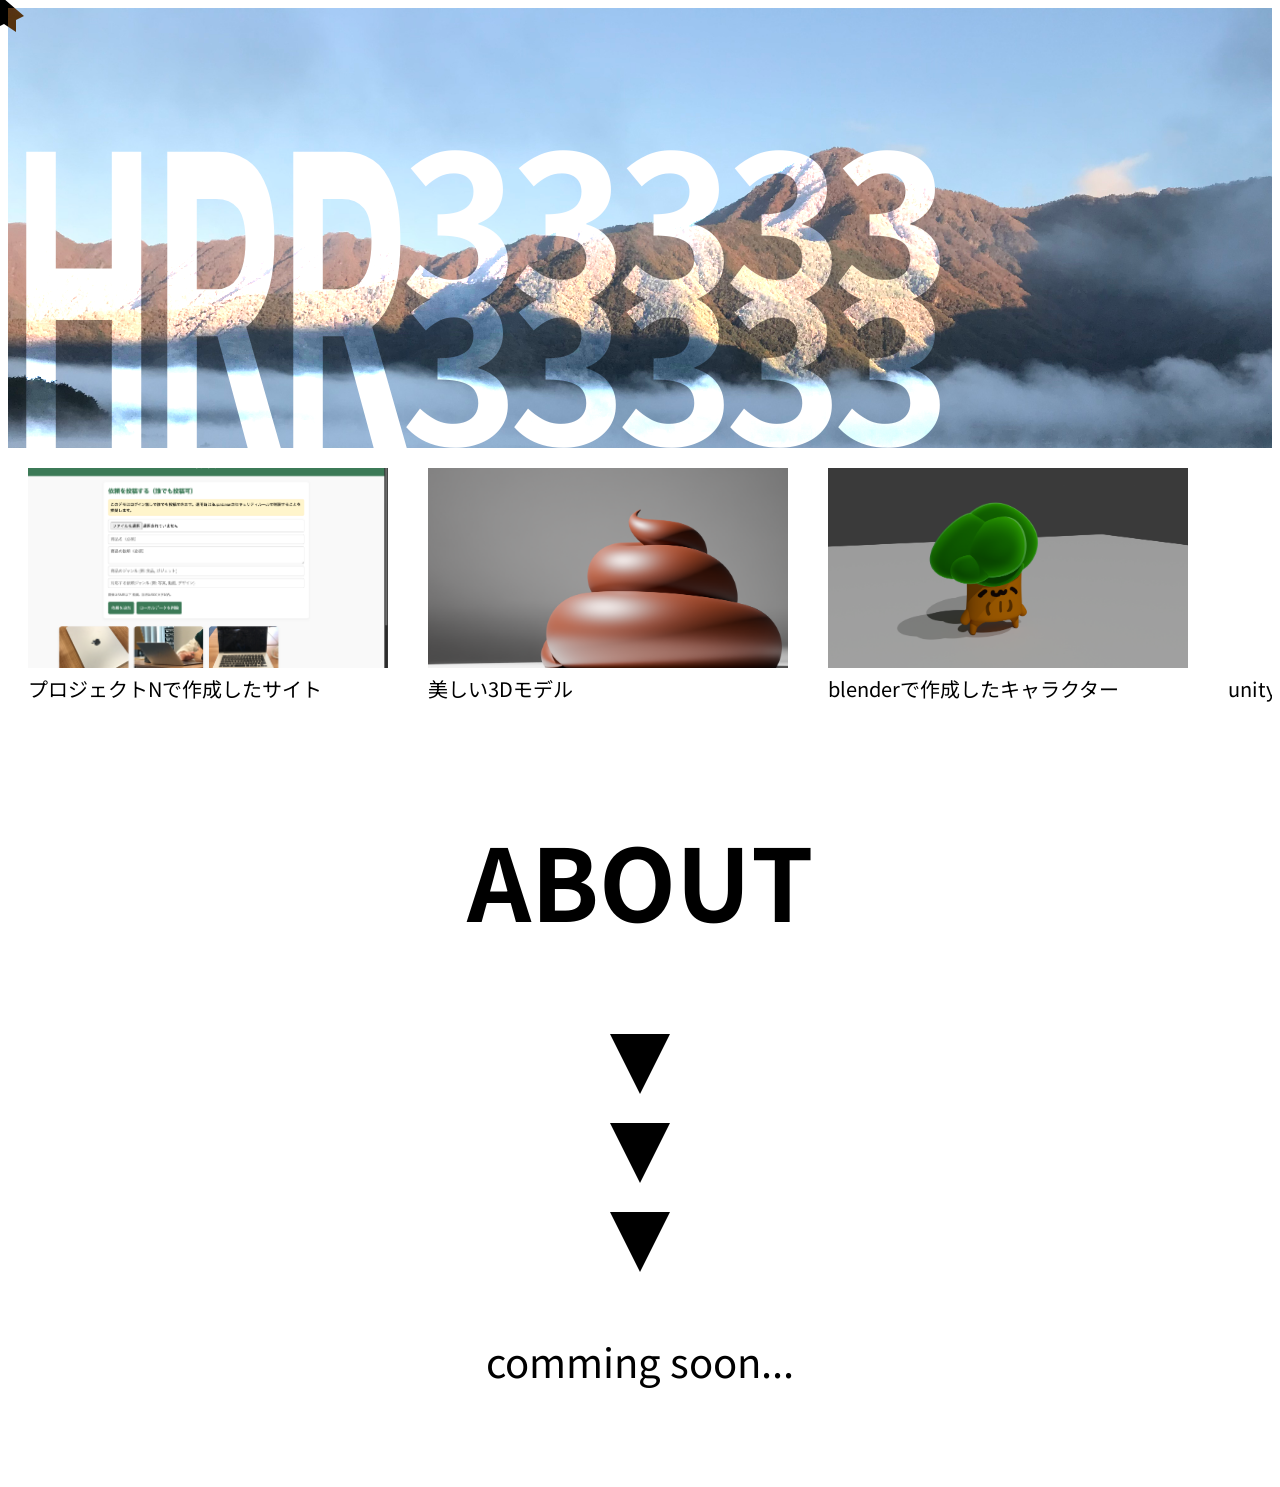
==== index.html @ 7d54f9f9 "見た目をもろもろ良くしました。" ====
<!DOCTYPE html>
<html lang="ja">
<head>
    <!-- Google Fontsの読み込み -->
    <style>
    @import url('https://fonts.googleapis.com/css2?family=WDXL+Lubrifont+JP+N&display=swap');
    </style>
    <style>
    @import url('https://fonts.googleapis.com/css2?family=Noto+Sans+JP:wght@100..900&display=swap');
    </style>    
    <!-- Google Fontsの読み込み -->
    <meta charset="UTF-8">
    <meta name="viewport" content="width=device-width, initial-scale=1.0">
    <title>portfolio</title>
    <link rel="stylesheet" href="mitame.CSS">
    
</head>
<body>
    <div class="custom-cursor" aria-hidden="true"></div>

    <main class="page-content">

    <div class="pararax_frame">
    <h1><span class="hrr">HRR</span>33333<br>33333</h1>
    </div>

    <div class="carousel">
    <div class="carousel-track">
    <!-- リストアイテム（必要に応じて複製） -->
    <div class="carousel-item" role="button"><img src="media/hoshiriwa_site.JPEG" alt="画像の説明文">
    <figcaption>プロジェクトNで作成したサイト</figcaption></div>

    <div class="carousel-item" role="button"><img src="media/3062c3a78182fa32.JPEG" alt="画像の説明文">
    <figcaption>美しい3Dモデル</figcaption></div>

    <div class="carousel-item" role="button"><img src="media/wood.JPEG" alt="画像の説明文">
    <figcaption>blenderで作成したキャラクター</figcaption></div>

    <div class="carousel-item" role="button"><video src="media/画面収録 2026-07-21 10.12.12.MP4" alt="動画の説明文" autoplay muted loop playsinline></video>
    <figcaption>unityで作成したゲーム</figcaption></div>

    <!-- ループ用に関数を繋げるために同じアイテムを複製 -->
    <div class="carousel-item" role="button"><img src="media/hoshiriwa_site.JPEG" alt="画像の説明文">
    <figcaption>プロジェクトNで作成したサイト</figcaption></div>

    <div class="carousel-item" role="button"><img src="media/3062c3a78182fa32.JPEG" alt="画像の説明文">
    <figcaption>美しい3Dモデル</figcaption></div>

    <div class="carousel-item" role="button"><img src="media/wood.JPEG" alt="画像の説明文">
    <figcaption>blenderで作成したキャラクター</figcaption></div>

    <div class="carousel-item" role="button"><video src="media/画面収録 2026-07-21 10.12.12.MP4" alt="動画の説明文" autoplay muted loop playsinline></video>
    <figcaption>unityで作成したゲーム</figcaption></div>
    </div>
</div>

    <section class="about" aria-labelledby="about-title">
        <h2 class="reveal" id="about-title">ABOUT</h2>
        <div class="down-arrow" class="reveal"></div><br>
        <div class="down-arrow" class="reveal"></div><br>
        <div class="down-arrow" class="reveal"></div><br>
        <p class="reveal" >
        comming soon...
        </p>
        <br>
        <br>
    </section>
    </main>
</div>


<script>
    const customCursor = document.querySelector('.custom-cursor');
    const hoverTargets = document.querySelectorAll('a, button, [role="button"]');

    if (customCursor && window.matchMedia('(hover: hover) and (pointer: fine)').matches) {
        document.addEventListener('pointermove', (event) => {
            customCursor.style.left = `${event.clientX}px`;
            customCursor.style.top = `${event.clientY}px`;
            customCursor.classList.remove('is-hidden');
        });

        document.addEventListener('pointerleave', () => {
            customCursor.classList.add('is-hidden');
        });

        hoverTargets.forEach((target) => {
            target.addEventListener('pointerenter', () => {
                customCursor.classList.add('is-hovering');
            });
            target.addEventListener('pointerleave', () => {
                customCursor.classList.remove('is-hovering');
            });
        });
    }

    if (window.matchMedia('(prefers-reduced-motion: reduce)').matches) {
        customCursor?.remove();
    }

    const revealTargets = document.querySelectorAll('.reveal');

    if (window.matchMedia('(prefers-reduced-motion: reduce)').matches) {
        revealTargets.forEach((target) => target.classList.add('is-visible'));
    } else if ('IntersectionObserver' in window) {
        const revealObserver = new IntersectionObserver((entries, observer) => {
            entries.forEach((entry) => {
                if (!entry.isIntersecting) return;

                entry.target.classList.add('is-visible');
                observer.unobserve(entry.target);
            });
        }, {
            threshold: 0.15,
            rootMargin: '0px 0px -8%'
        });

        revealTargets.forEach((target) => revealObserver.observe(target));
    } else {
        revealTargets.forEach((target) => target.classList.add('is-visible'));
    }
</script>

</body>
</html>
---- mitame.CSS ----
.wdxl-lubrifont-jp-n-regular {
  font-family: "WDXL Lubrifont JP N", sans-serif;
  font-weight: 400;
  font-style: normal;
}



body {
    color: #000000;
    background-color: #ffffff;
    font-size: 20px;
    opacity: 1;
    font-family:"Noto Sans JP", sans-serif;
}
.page-content{
  animation: nuxtIn 0.8s cubic-bezier(0.25, 1, 0.5, 1) forwards;
  transform: translateY(20px);
}

/* 画面内に入った文字を下からふわっと表示する */
.reveal {
  opacity: 0;
  transform: translateY(24px);
  transition: opacity 700ms ease, transform 700ms ease;
}

.reveal.is-visible {
  opacity: 1;
  transform: translateY(0);
}

.reveal-delay-1 {
  transition-delay: 100ms;
}

.reveal-delay-2 {
  transition-delay: 200ms;
}

.reveal-delay-3 {
  transition-delay: 300ms;
}

@keyframes nuxtIn {
  0% {
    opacity: 0;
    transform: translateY(20px); /* 下から */
  }
  100% {
    opacity: 1;
    transform: translateY(0); /* 元の位置 */
  }
}

h1 {
  display: inline-block;
    text-align: right;
    font-size: 200px;
    color: #ffffff;
    mix-blend-mode: overlay;
    padding: 0;
    line-height: 0.72;
    font-weight: bold;
    letter-spacing: -0.05em;
}

h2 {
    text-align: center;
    font-size: 100px;
    color: #000000;
}

p {
    text-align: center;
    font-size: 40px;
    color: #000000;
    line-height: 1;
}

.hrr {
  display: inline-block;
  transform: scaleY(2);
  transform-origin: top;
  line-height: 0.6;
}


.custom-cursor {
  --cursor-size: 80px;

  width: var(--cursor-size);
  height: var(--cursor-size);
  background: #ffffff;
  mix-blend-mode: difference;
  position: fixed;
  top: 0;
  left: 0;
  z-index: 9999;
  pointer-events: none;
  display: none;
  opacity: 1;

  transform: translate(-50%, -50%);
-webkit-clip-path: polygon(45% 85%, 45% 40%, 80% 70%, 70% 75%, 70% 90%, 55% 80%);
clip-path: polygon(45% 85%, 45% 40%, 80% 70%, 70% 75%, 70% 90%, 55% 80%);

  transition:
    clip-path 300ms ease,
    transform 300ms ease,
    background-color 300ms ease;
}

.custom-cursor.is-hidden {
  opacity: 0;
}

/* .is-hovering に切り替わると、四角が丸く大きく変形する */
.custom-cursor.is-hovering {
  transform: translate(-50%, -50%);
-webkit-clip-path: polygon(45% 70%, 45% 40%, 55% 40%, 80% 75%, 55% 100%, 30% 80%);
clip-path: polygon(45% 70%, 45% 40%, 55% 40%, 80% 75%, 55% 100%, 30% 80%);
}

.cursor-demo-link {
  color: #000000;
}

/* タッチ端末では標準カーソルを隠さない */
@media (hover: hover) and (pointer: fine) {
  body {
    cursor: none;
  }

  .custom-cursor {
    display: block;
  }
}

@media (prefers-reduced-motion: reduce) {
  .page-content,
  .reveal {
    animation: none;
    opacity: 1;
    transform: none;
    transition: none;
  }

  .custom-cursor {
    display: none;
  }
}

@media (hover: hover) and (pointer: fine) {
  *,
  *::before,
  *::after {
    cursor: none;
  }
}

.pararax_frame {
  height: 440px;
  background-attachment: fixed;
  background-size: cover;
  background-image: url("media/IMG_3641.jpg");
  background-size: cover;
}

.carousel {
  overflow: hidden;
  width: 100%;
  white-space: nowrap;
}

.carousel-track {
  display: inline-flex;
  animation: scroll 40s linear infinite;
  
}

/* ホバー時に一時停止する場合 */
.carousel-track:hover {
  animation-play-state: paused;
}

.carousel-item:hover {
  transform: scale(1.05); /* 拡大率を調整 */
}

.carousel-item {
  /* アイテムの幅やスタイルを指定 */
  flex: 0 0 400px;
  padding: 20px;
  box-sizing: border-box;
  transition: transform 0.3s ease;
}
.carousel-item img {
  width: 100%;        /* 親要素（item）の幅いっぱいに広げる */
  height: 200px;      /* 高さを一律で固定したい場合（必要に応じて調整） */
  object-fit: cover;  /* 画像の比率を保ったまま綺麗に収める */
}
.carousel-item video {
  width: 100%;        /* 親要素（item）の幅いっぱいに広げる */
  height: 200px;      /* 高さを一律で固定したい場合（必要に応じて調整） */
  object-fit: cover;  /* 動画の比率を保ったまま綺麗に収める */
}

@keyframes scroll {
  0% {
    transform: translateX(0);
  }
  100% {
    transform: translateX(-100%);
  }
}

.down-arrow {
  background-color: #000000;
  width: 60px;
  height: 60px;
  margin: 0 auto;
  -webkit-clip-path: polygon(50% 100%, 0% 0%, 100% 0%);
  clip-path: polygon(50% 100%, 0% 0%, 100% 0%);
  animation: down-arrow-animation 1.5s infinite; 
  
}

@keyframes down-arrow-animation {
  0% {
    -webkit-clip-path: polygon(100% 0%, 100% 60%, 50% 100%, 0% 60%, 0% 0%, 50% 40%);
clip-path: polygon(100% 0%, 100% 60%, 50% 100%, 0% 60%, 0% 0%, 50% 40%);

  }
  50% {
    -webkit-clip-path: polygon(100% 0%, 70% 60%, 50% 100%, 30% 60%, 0% 0%, 50% 0%);
clip-path: polygon(100% 0%, 70% 60%, 50% 100%, 30% 60%, 0% 0%, 50% 0%);
  }
  100% {
    -webkit-clip-path: polygon(100% 0%, 100% 60%, 50% 100%, 0% 60%, 0% 0%, 50% 40%);
clip-path: polygon(100% 0%, 100% 60%, 50% 100%, 0% 60%, 0% 0%, 50% 40%);
  }
}
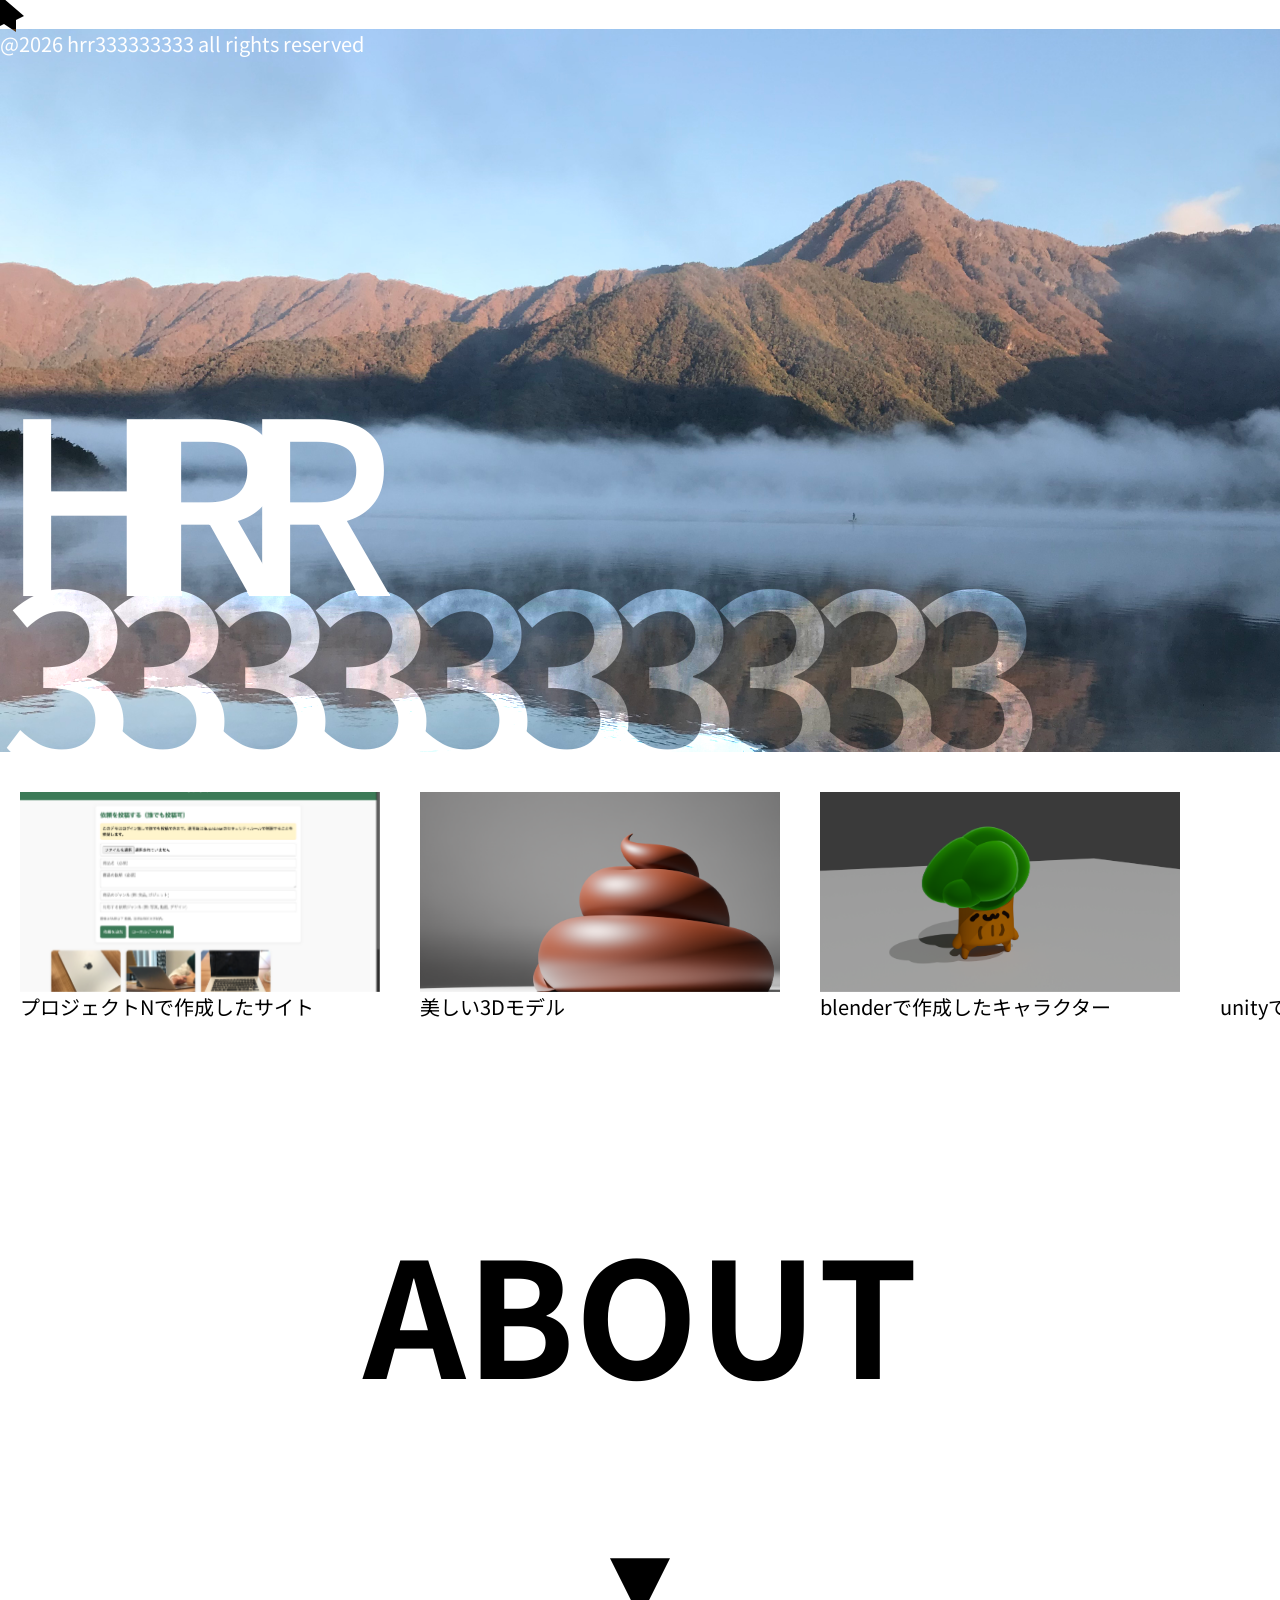
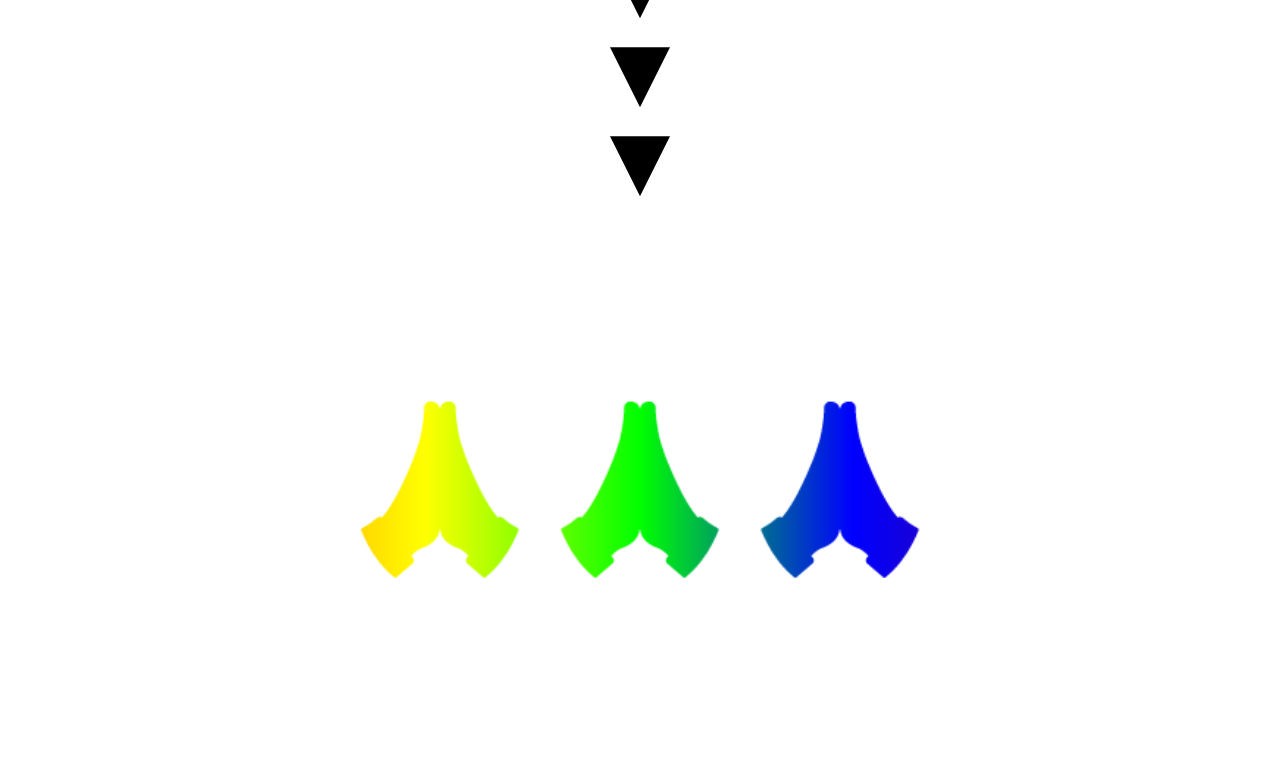
==== commit 1e008b47: "かっこよくしました" ====
--- a/index.html
+++ b/index.html
@@ -5,9 +5,6 @@
 <html lang="ja">
 <head>
     <!-- Google Fontsの読み込み -->
-    <style>
-    @import url('https://fonts.googleapis.com/css2?family=WDXL+Lubrifont+JP+N&display=swap');
-    </style>
     <style>
     @import url('https://fonts.googleapis.com/css2?family=Noto+Sans+JP:wght@100..900&display=swap');
     </style>    
@@ -22,9 +19,24 @@
     <div class="custom-cursor" aria-hidden="true"></div>
 
     <main class="page-content">
-
+    <br>
     <div class="pararax_frame">
-    <h1><span class="hrr">HRR</span>33333<br>33333</h1>
+    <div class="overlay">@2026 hrr333333333 all rights reserved</div>
+    <br>
+    <br>
+    <br>
+    <br>
+    <br>
+    <br>
+    <br>
+    <br>
+    <br>
+    <br>
+    <br>
+    <br>
+    <span class="hrr">HRR
+        <span class="ﾖ">
+        3333333333</span></span>
     </div>
 
     <div class="carousel">
@@ -59,12 +71,12 @@
 
     <section class="about" aria-labelledby="about-title">
         <h2 class="reveal" id="about-title">ABOUT</h2>
-        <div class="down-arrow" class="reveal"></div><br>
-        <div class="down-arrow" class="reveal"></div><br>
-        <div class="down-arrow" class="reveal"></div><br>
-        <p class="reveal" >
-        comming soon...
-        </p>
+        <div class="down-arrow reveal"></div><br>
+        <div class="down-arrow reveal"></div><br>
+        <div class="down-arrow reveal"></div><br>
+        <h2 class="rainbow-text" >
+        🙏🙏🙏
+        </h2>
         <br>
         <br>
     </section>
--- a/mitame.CSS
+++ b/mitame.CSS
@@ -1,12 +1,15 @@
-.wdxl-lubrifont-jp-n-regular {
-  font-family: "WDXL Lubrifont JP N", sans-serif;
-  font-weight: 400;
-  font-style: normal;
-}
-
-
+*,
+*::before,
+*::after {
+  box-sizing: border-box;
+}
+
+html {
+  overflow-x: hidden;
+}
 
 body {
+    margin: 0;
     color: #000000;
     background-color: #ffffff;
     font-size: 20px;
@@ -55,34 +58,62 @@
 
 h1 {
   display: inline-block;
-    text-align: right;
-    font-size: 200px;
+    margin: 0;
+    max-width: 100%;
+    font-size: 10rem;
     color: #ffffff;
-    mix-blend-mode: overlay;
     padding: 0;
-    line-height: 0.72;
+    line-height: 0;
     font-weight: bold;
     letter-spacing: -0.05em;
 }
 
 h2 {
     text-align: center;
-    font-size: 100px;
+    font-size: 10rem;
     color: #000000;
 }
 
 p {
     text-align: center;
-    font-size: 40px;
+    font-size: 1.5rem;
     color: #000000;
     line-height: 1;
 }
 
+.overlay {
+  color: #ffffff;
+  mix-blend-mode: overlay;
+}
+
 .hrr {
+  color: #ffffff;
   display: inline-block;
-  transform: scaleY(2);
-  transform-origin: top;
-  line-height: 0.6;
+  font-weight: 500;
+  font-size: 15rem;
+  text-align: left;
+  letter-spacing: -0.2em;
+  /* 大文字の見た目の高さに行ボックスを合わせる */
+  line-height: 0.72em;
+  vertical-align: top;
+}
+
+.ﾖ {
+  color: #ffffff;
+    display: inline-block;
+  mix-blend-mode: overlay;
+  letter-spacing: -0.15em;
+  transform-origin: bottom;
+  animation: ﾖ_nyu 1s ;
+}
+
+@keyframes ﾖ_nyu{
+  0% {
+  transform: translateY(100%)
+  }
+  100% {
+  transform: translateY(0)
+  }
 }
 
 
@@ -115,7 +146,7 @@
   opacity: 0;
 }
 
-/* .is-hovering に切り替わると、四角が丸く大きく変形する */
+/* .is-hovering に切り替わると、四角が指っぽいのに変形する */
 .custom-cursor.is-hovering {
   transform: translate(-50%, -50%);
 -webkit-clip-path: polygon(45% 70%, 45% 40%, 55% 40%, 80% 75%, 55% 100%, 30% 80%);
@@ -160,50 +191,60 @@
 }
 
 .pararax_frame {
-  height: 440px;
+  display: flow-root;
+  height: auto;
+  min-height: 0;
   background-attachment: fixed;
-  background-size: cover;
   background-image: url("media/IMG_3641.jpg");
   background-size: cover;
+  transform-origin: bottom;
 }
 
 .carousel {
   overflow: hidden;
   width: 100%;
   white-space: nowrap;
+  padding: 20px 0;
 }
 
 .carousel-track {
   display: inline-flex;
   animation: scroll 40s linear infinite;
-  
+  vertical-align: top;
 }
 
 /* ホバー時に一時停止する場合 */
 .carousel-track:hover {
-  animation-play-state: paused;
-}
-
-.carousel-item:hover {
-  transform: scale(1.05); /* 拡大率を調整 */
 }
 
 .carousel-item {
   /* アイテムの幅やスタイルを指定 */
-  flex: 0 0 400px;
+  flex: 0 0 clamp(280px, 34vw, 400px);
   padding: 20px;
   box-sizing: border-box;
-  transition: transform 0.3s ease;
-}
-.carousel-item img {
+  position: relative;
+  vertical-align: top;
+}
+.carousel-item img,
+.carousel-item video {
+  display: block;
   width: 100%;        /* 親要素（item）の幅いっぱいに広げる */
   height: 200px;      /* 高さを一律で固定したい場合（必要に応じて調整） */
+  aspect-ratio: 2 / 1;
   object-fit: cover;  /* 画像の比率を保ったまま綺麗に収める */
-}
-.carousel-item video {
-  width: 100%;        /* 親要素（item）の幅いっぱいに広げる */
-  height: 200px;      /* 高さを一律で固定したい場合（必要に応じて調整） */
-  object-fit: cover;  /* 動画の比率を保ったまま綺麗に収める */
+  transform: scale(1);
+  transform-origin: center;
+  transition: transform 0.3s ease;
+  will-change: transform;
+}
+
+.carousel-item:hover img,
+.carousel-item:hover video,
+.carousel-item:focus-within img,
+.carousel-item:focus-within video {
+  transform: scale(1.05);
+  position: relative;
+  z-index: 1;
 }
 
 @keyframes scroll {
@@ -240,4 +281,32 @@
     -webkit-clip-path: polygon(100% 0%, 100% 60%, 50% 100%, 0% 60%, 0% 0%, 50% 40%);
 clip-path: polygon(100% 0%, 100% 60%, 50% 100%, 0% 60%, 0% 0%, 50% 40%);
   }
-}+}
+
+.rainbow-text {
+  background: linear-gradient(
+    90deg,
+    #ff0000 0%, #ff7f00 8.3%, #ffff00 16.6%, #00ff00 25%,
+    #0000ff 33.3%, #4b0082 41.6%, #8f00ff 50%,
+    #ff0000 58.3%, #ff7f00 66.6%, #ffff00 75%, #00ff00 83.3%,
+    #0000ff 91.6%, #4b0082 100%
+  );
+  -webkit-background-clip: text;
+  -webkit-text-fill-color: transparent;
+  animation: rainbow-animation 1s linear infinite;
+  background-size: 200% 100%;
+  background-position: 0% 50%;
+}
+@keyframes rainbow-animation {
+  0% {
+    background-position: 0% 50%;
+    transform: scale(100%);
+  }
+  50% {
+    transform: scale(50%);
+  }
+  100% {
+    background-position: 110% 50%;
+    transform: scale(100%);
+  }
+}
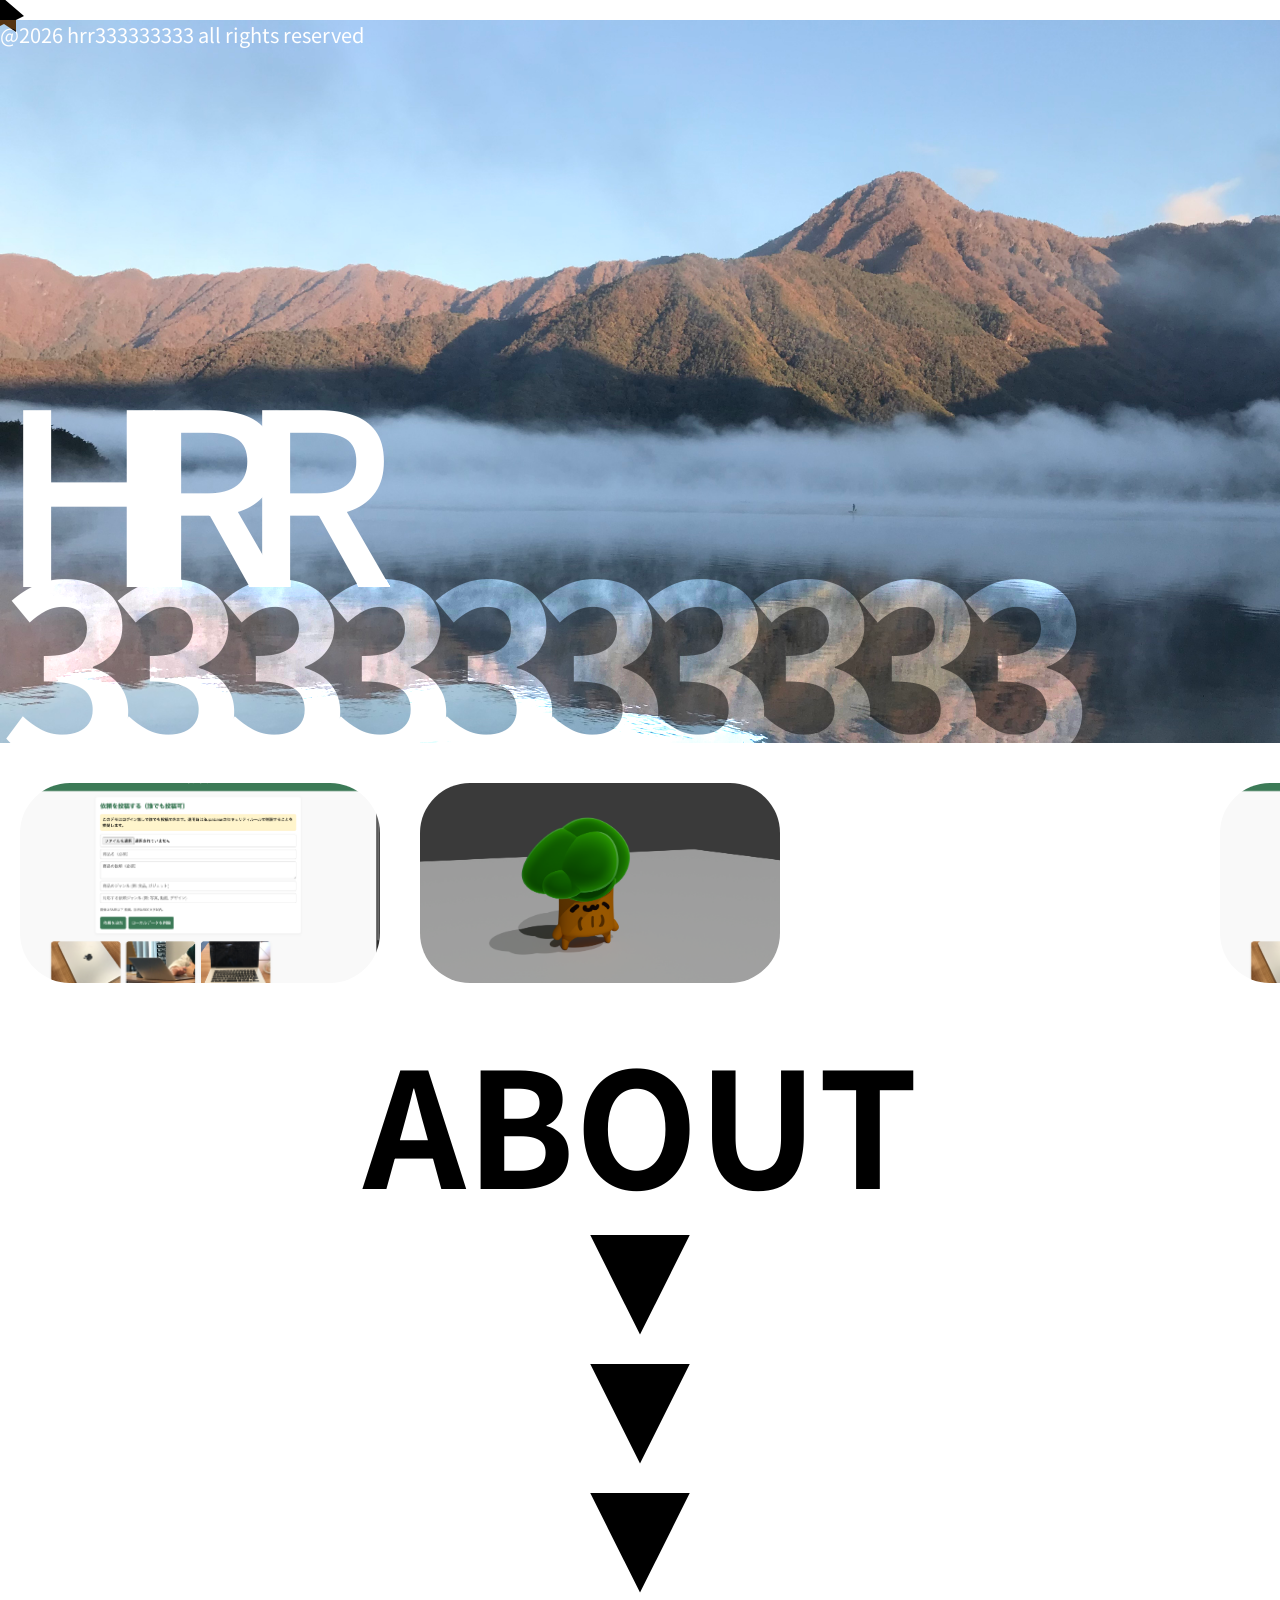
==== commit 0b654a7c: "betternotch関連の情報を追加 一部デザインの刷新" ====
--- a/index.html
+++ b/index.html
@@ -9,18 +9,19 @@
     @import url('https://fonts.googleapis.com/css2?family=Noto+Sans+JP:wght@100..900&display=swap');
     </style>    
     <!-- Google Fontsの読み込み -->
+    
     <meta charset="UTF-8">
     <meta name="viewport" content="width=device-width, initial-scale=1.0">
     <title>portfolio</title>
-    <link rel="stylesheet" href="mitame.CSS">
+    <link rel="stylesheet" href="mitame.CSS?">
+    <script src="script.js" defer></script>
     
 </head>
 <body>
     <div class="custom-cursor" aria-hidden="true"></div>
-
     <main class="page-content">
-    <br>
-    <div class="pararax_frame">
+    <!-- 背景画像はこのURLを変更するだけで差し替え可能 -->
+    <div class="pararax_frame" style="--parallax-image: url('media/IMG_3641.jpg');">
     <div class="overlay">@2026 hrr333333333 all rights reserved</div>
     <br>
     <br>
@@ -35,106 +36,45 @@
     <br>
     <br>
     <span class="hrr">HRR
-        <span class="ﾖ">
-        3333333333</span></span>
+        <span class="namae">3333333333</span>
+    </span>
     </div>
 
     <div class="carousel">
     <div class="carousel-track">
     <!-- リストアイテム（必要に応じて複製） -->
     <div class="carousel-item" role="button"><img src="media/hoshiriwa_site.JPEG" alt="画像の説明文">
-    <figcaption>プロジェクトNで作成したサイト</figcaption></div>
-
-    <div class="carousel-item" role="button"><img src="media/3062c3a78182fa32.JPEG" alt="画像の説明文">
-    <figcaption>美しい3Dモデル</figcaption></div>
+    </div>
 
     <div class="carousel-item" role="button"><img src="media/wood.JPEG" alt="画像の説明文">
-    <figcaption>blenderで作成したキャラクター</figcaption></div>
+    </div>
 
     <div class="carousel-item" role="button"><video src="media/画面収録 2026-07-21 10.12.12.MP4" alt="動画の説明文" autoplay muted loop playsinline></video>
-    <figcaption>unityで作成したゲーム</figcaption></div>
+    </div>
+    
 
-    <!-- ループ用に関数を繋げるために同じアイテムを複製 -->
     <div class="carousel-item" role="button"><img src="media/hoshiriwa_site.JPEG" alt="画像の説明文">
-    <figcaption>プロジェクトNで作成したサイト</figcaption></div>
-
-    <div class="carousel-item" role="button"><img src="media/3062c3a78182fa32.JPEG" alt="画像の説明文">
-    <figcaption>美しい3Dモデル</figcaption></div>
+    </div>
 
     <div class="carousel-item" role="button"><img src="media/wood.JPEG" alt="画像の説明文">
-    <figcaption>blenderで作成したキャラクター</figcaption></div>
+    </div>
 
     <div class="carousel-item" role="button"><video src="media/画面収録 2026-07-21 10.12.12.MP4" alt="動画の説明文" autoplay muted loop playsinline></video>
-    <figcaption>unityで作成したゲーム</figcaption></div>
     </div>
 </div>
 
     <section class="about" aria-labelledby="about-title">
-        <h2 class="reveal" id="about-title">ABOUT</h2>
+        <h1 class="reveal" id="about-title" style="text-align: center;">ABOUT</h1>
         <div class="down-arrow reveal"></div><br>
         <div class="down-arrow reveal"></div><br>
         <div class="down-arrow reveal"></div><br>
-        <h2 class="rainbow-text" >
-        🙏🙏🙏
-        </h2>
+        
         <br>
         <br>
     </section>
     </main>
-</div>
 
 
-<script>
-    const customCursor = document.querySelector('.custom-cursor');
-    const hoverTargets = document.querySelectorAll('a, button, [role="button"]');
-
-    if (customCursor && window.matchMedia('(hover: hover) and (pointer: fine)').matches) {
-        document.addEventListener('pointermove', (event) => {
-            customCursor.style.left = `${event.clientX}px`;
-            customCursor.style.top = `${event.clientY}px`;
-            customCursor.classList.remove('is-hidden');
-        });
-
-        document.addEventListener('pointerleave', () => {
-            customCursor.classList.add('is-hidden');
-        });
-
-        hoverTargets.forEach((target) => {
-            target.addEventListener('pointerenter', () => {
-                customCursor.classList.add('is-hovering');
-            });
-            target.addEventListener('pointerleave', () => {
-                customCursor.classList.remove('is-hovering');
-            });
-        });
-    }
-
-    if (window.matchMedia('(prefers-reduced-motion: reduce)').matches) {
-        customCursor?.remove();
-    }
-
-    const revealTargets = document.querySelectorAll('.reveal');
-
-    if (window.matchMedia('(prefers-reduced-motion: reduce)').matches) {
-        revealTargets.forEach((target) => target.classList.add('is-visible'));
-    } else if ('IntersectionObserver' in window) {
-        const revealObserver = new IntersectionObserver((entries, observer) => {
-            entries.forEach((entry) => {
-                if (!entry.isIntersecting) return;
-
-                entry.target.classList.add('is-visible');
-                observer.unobserve(entry.target);
-            });
-        }, {
-            threshold: 0.15,
-            rootMargin: '0px 0px -8%'
-        });
-
-        revealTargets.forEach((target) => revealObserver.observe(target));
-    } else {
-        revealTargets.forEach((target) => target.classList.add('is-visible'));
-    }
-</script>
 
 </body>
 </html>
--- a/mitame.CSS
+++ b/mitame.CSS
@@ -24,13 +24,13 @@
 /* 画面内に入った文字を下からふわっと表示する */
 .reveal {
   opacity: 0;
-  transform: translateY(24px);
+  transform: translateY(24px),scaleY(0);
   transition: opacity 700ms ease, transform 700ms ease;
 }
 
 .reveal.is-visible {
   opacity: 1;
-  transform: translateY(0);
+  transform: translateY(0),scaleY(1);
 }
 
 .reveal-delay-1 {
@@ -48,29 +48,28 @@
 @keyframes nuxtIn {
   0% {
     opacity: 0;
-    transform: translateY(20px); /* 下から */
+    transform: translateY(20px),; /* 下から */
   }
   100% {
     opacity: 1;
-    transform: translateY(0); /* 元の位置 */
+    transform: translateY(0),; /* 元の位置 */
   }
 }
 
 h1 {
-  display: inline-block;
     margin: 0;
     max-width: 100%;
     font-size: 10rem;
-    color: #ffffff;
-    padding: 0;
-    line-height: 0;
+    color: #000000;
     font-weight: bold;
-    letter-spacing: -0.05em;
-}
+    text-align: left;
+}
+
+
 
 h2 {
-    text-align: center;
-    font-size: 10rem;
+    text-align: left;
+    font-size: 5rem;
     color: #000000;
 }
 
@@ -78,7 +77,10 @@
     text-align: center;
     font-size: 1.5rem;
     color: #000000;
-    line-height: 1;
+    font-weight:  300;
+    line-height: 2em;
+    letter-spacing: 0.05em;
+
 }
 
 .overlay {
@@ -98,13 +100,17 @@
   vertical-align: top;
 }
 
-.ﾖ {
+.namae {
   color: #ffffff;
-    display: inline-block;
+  display: inline-block;
+  font-weight: bold;
+  font-size: 15rem;
   mix-blend-mode: overlay;
   letter-spacing: -0.15em;
   transform-origin: bottom;
   animation: ﾖ_nyu 1s ;
+  line-height: 0.72em;
+  vertical-align: top;
 }
 
 @keyframes ﾖ_nyu{
@@ -195,9 +201,10 @@
   height: auto;
   min-height: 0;
   background-attachment: fixed;
-  background-image: url("media/IMG_3641.jpg");
+  background-image: var(--parallax-image, url("media/IMG_3641.jpg"));
   background-size: cover;
   transform-origin: bottom;
+  
 }
 
 .carousel {
@@ -214,8 +221,7 @@
 }
 
 /* ホバー時に一時停止する場合 */
-.carousel-track:hover {
-}
+
 
 .carousel-item {
   /* アイテムの幅やスタイルを指定 */
@@ -234,32 +240,38 @@
   object-fit: cover;  /* 画像の比率を保ったまま綺麗に収める */
   transform: scale(1);
   transform-origin: center;
-  transition: transform 0.3s ease;
+  transition: transform 0.3s ease , border-radius 0.3s ease;
   will-change: transform;
+  border-radius: 50px;
 }
 
 .carousel-item:hover img,
 .carousel-item:hover video,
 .carousel-item:focus-within img,
 .carousel-item:focus-within video {
-  transform: scale(1.05);
+  transform: scale(1.2);
   position: relative;
-  z-index: 1;
-}
+  border-radius: 5px;
+  transition: transform 0.3s ease, border-radius 0.3s ease;
+}
+
+
+
+
 
 @keyframes scroll {
   0% {
     transform: translateX(0);
   }
   100% {
-    transform: translateX(-100%);
+    transform: translateX(-73%);
   }
 }
 
 .down-arrow {
   background-color: #000000;
-  width: 60px;
-  height: 60px;
+  width: 100px;
+  height: 100px;
   margin: 0 auto;
   -webkit-clip-path: polygon(50% 100%, 0% 0%, 100% 0%);
   clip-path: polygon(50% 100%, 0% 0%, 100% 0%);
@@ -291,11 +303,12 @@
     #ff0000 58.3%, #ff7f00 66.6%, #ffff00 75%, #00ff00 83.3%,
     #0000ff 91.6%, #4b0082 100%
   );
-  -webkit-background-clip: text;
+  background-clip: text;
   -webkit-text-fill-color: transparent;
   animation: rainbow-animation 1s linear infinite;
   background-size: 200% 100%;
   background-position: 0% 50%;
+  
 }
 @keyframes rainbow-animation {
   0% {
@@ -310,3 +323,459 @@
     transform: scale(100%);
   }
 }
+
+.carousel-item figcaption {
+  color: #ffffff00;
+  z-index: 10;
+}
+
+.carousel-item:hover figcaption {
+  color: #000000;
+  transform: translateY(-1em );
+  transition: color 1s;
+  position: relative;
+  z-index: 10;
+  animation: captionfadeIn 1s ;
+}
+
+@keyframes captionfadeIn {
+  0% {
+    color: #ffffff00;
+  }
+  100% {
+    color: #000000;
+  }
+}
+
+.side-by-side {
+  display: flex;
+  align-items: center;
+  gap: 16px;
+}
+.side-by-side img { width: 100px; height: auto; }
+
+.project-page {
+  --project-ink: #171a18;
+  --project-paper: #f3f2ed;
+  --project-muted: #777a74;
+  background: var(--project-paper);
+  color: var(--project-ink);
+  font-family: "Noto Sans JP", sans-serif;
+}
+
+.project-page .page-content {
+  animation: none;
+  transform: none;
+}
+
+.project-hero {
+  position: relative;
+  display: flex;
+  min-height: min(760px, 100svh);
+  flex-direction: column;
+  justify-content: space-between;
+  overflow: hidden;
+  padding: clamp(24px, 5vw, 72px);
+  color: #fff;
+  background-image:
+    linear-gradient(90deg, rgba(10, 14, 12, 0.72), rgba(10, 14, 12, 0.12)),
+    linear-gradient(0deg, rgba(10, 14, 12, 0.48), transparent 55%),
+    var(--parallax-image);
+  background-position: center;
+  background-size: cover;
+}
+
+.project-hero::after {
+  position: absolute;
+  inset: 0;
+  border: 1px solid rgba(255, 255, 255, 0.2);
+  content: "";
+  pointer-events: none;
+}
+
+.project-header,
+.project-hero-content,
+.project-hero-index {
+  position: relative;
+  z-index: 1;
+}
+
+.project-header {
+  display: flex;
+  align-items: center;
+  justify-content: space-between;
+  gap: 20px;
+  font-size: 0.7rem;
+  font-weight: 600;
+  letter-spacing: 0.16em;
+}
+
+.project-back-link,
+.project-footer a {
+  color: inherit;
+  text-decoration: none;
+}
+
+.project-back-link span {
+  display: inline-block;
+  margin-right: 8px;
+  transition: transform 200ms ease;
+}
+
+.project-back-link:hover span {
+  transform: translateX(-4px);
+}
+
+.project-hero-content {
+  width: min(100%, 1000px);
+  margin: auto 0;
+  padding: 100px 0 64px;
+}
+
+.project-page .project-eyebrow {
+  margin: 0 0 22px;
+  color: var(--project-muted);
+  font-size: 0.7rem;
+  font-weight: 700;
+  letter-spacing: 0.2em;
+}
+
+.project-hero .project-eyebrow {
+  color: rgba(255, 255, 255, 0.76);
+}
+
+.project-eyebrow span {
+  margin-left: 12px;
+  color: #a4a69e;
+}
+
+.project-page .project-title {
+  margin: 0;
+  color: #fff;
+  font-size: clamp(4.5rem, 15vw, 12rem);
+  font-weight: 700;
+  letter-spacing: -0.08em;
+  line-height: 0.98;
+}
+
+.project-hero-description {
+  max-width: 32em;
+  margin: 28px 0 0;
+  color: rgba(255, 255, 255, 0.88);
+  font-size: clamp(0.9rem, 1.5vw, 1.1rem);
+  font-weight: 400;
+  line-height: 1.9;
+  letter-spacing: 0.04em;
+  text-align: left;
+}
+
+.project-hero-index {
+  align-self: flex-end;
+  color: rgba(255, 255, 255, 0.72);
+  font-size: 0.7rem;
+  letter-spacing: 0.18em;
+}
+
+.project-page .reveal {
+  transform: translateY(28px);
+  transition: opacity 700ms ease, transform 700ms ease;
+}
+
+.project-page .reveal.is-visible {
+  transform: translateY(0);
+}
+
+.project-overview,
+.project-showcase,
+.project-process {
+  width: min(1120px, calc(100% - 48px));
+  margin: 0 auto;
+}
+
+.project-overview {
+  display: grid;
+  grid-template-columns: 1.1fr 0.9fr;
+  gap: clamp(40px, 9vw, 140px);
+  padding: clamp(96px, 14vw, 190px) 0;
+}
+
+.project-page .project-section-heading h2,
+.project-page .project-process h2 {
+  margin: 0;
+  color: var(--project-ink);
+  font-size: clamp(2rem, 5vw, 4.5rem);
+  font-weight: 600;
+  letter-spacing: -0.07em;
+  line-height: 1.45;
+}
+
+.project-overview-copy {
+  align-self: end;
+}
+
+.project-overview-copy p,
+.project-process-content > p {
+  margin: 0 0 1.4em;
+  color: #555952;
+  font-size: clamp(0.92rem, 1.5vw, 1.05rem);
+  font-weight: 400;
+  line-height: 2.15;
+  letter-spacing: 0.035em;
+  text-align: left;
+}
+
+.project-tags {
+  display: flex;
+  flex-wrap: wrap;
+  gap: 8px;
+  margin-top: 30px;
+}
+
+.project-tags span {
+  padding: 8px 13px;
+  border: 1px solid #d5d6cf;
+  border-radius: 999px;
+  color: #555952;
+  font-size: 0.72rem;
+  letter-spacing: 0.08em;
+}
+
+.project-showcase {
+  padding-bottom: clamp(100px, 13vw, 180px);
+}
+
+.project-showcase-heading {
+  display: flex;
+  align-items: baseline;
+  justify-content: space-between;
+  gap: 20px;
+  margin-bottom: 28px;
+}
+
+.project-page .project-showcase-heading h2 {
+  margin: 0;
+  color: var(--project-ink);
+  font-size: clamp(1.3rem, 3vw, 2.2rem);
+  font-weight: 600;
+  letter-spacing: -0.05em;
+}
+
+.project-image-frame {
+  position: relative;
+  overflow: hidden;
+  margin: 0;
+  background: #e2e1da;
+}
+
+.project-image-frame img {
+  display: block;
+  width: 100%;
+  max-height: 760px;
+  aspect-ratio: 1.65 / 1;
+  object-fit: cover;
+}
+
+.project-image-frame figcaption {
+  position: absolute;
+  right: 18px;
+  bottom: 18px;
+  padding: 9px 12px;
+  background: rgba(23, 26, 24, 0.78);
+  color: #fff;
+  font-size: 0.6rem;
+  letter-spacing: 0.14em;
+}
+
+.project-process {
+  display: grid;
+  grid-template-columns: 1fr 1.15fr;
+  gap: clamp(40px, 9vw, 140px);
+  padding: clamp(78px, 10vw, 130px) 0;
+  border-top: 1px solid #d5d6cf;
+}
+
+.project-process-content > p {
+  max-width: 34em;
+  margin-top: 25px;
+}
+
+.project-footer {
+  display: flex;
+  align-items: center;
+  justify-content: space-between;
+  gap: 20px;
+  padding: 28px clamp(24px, 5vw, 72px);
+  background: var(--project-ink);
+  color: #f3f2ed;
+  font-size: 0.68rem;
+  letter-spacing: 0.12em;
+}
+
+.project-footer a span {
+  display: inline-block;
+  margin-left: 8px;
+  transition: transform 200ms ease;
+}
+
+.project-footer a:hover span {
+  transform: translate(3px, -3px);
+}
+
+@media (max-width: 700px) {
+  .project-hero {
+    min-height: 78svh;
+    background-position: 58% center;
+  }
+
+  .project-header {
+    font-size: 0.6rem;
+  }
+
+  .project-overview,
+  .project-process {
+    grid-template-columns: 1fr;
+    gap: 32px;
+  }
+
+  .project-showcase-heading {
+    display: block;
+  }
+
+  .project-showcase-heading .project-eyebrow {
+    margin-bottom: 12px;
+  }
+
+  .project-image-frame img {
+    aspect-ratio: 1 / 1;
+  }
+
+  .project-footer {
+    align-items: flex-start;
+    flex-direction: column;
+  }
+}
+
+@media (prefers-reduced-motion: reduce) {
+  .project-page .reveal,
+  .project-back-link span,
+  .project-footer a span {
+    transition: none;
+  }
+}
+
+.project-page {
+  --project-ink: #000;
+  --project-paper: #fff;
+  background: #fff;
+  color: #000;
+}
+
+.better-notch-title {
+  font-family: "Inter", "Helvetica Neue", Arial, sans-serif;
+  font-size: clamp(3rem, 12vw, 11rem);
+  font-weight: 500;
+  letter-spacing: -0.06em;
+  line-height: 1;
+  margin-bottom: -0.08em;
+}
+
+.better-notch-hero {
+  position: relative;
+  display: flex;
+  min-height: clamp(19rem, 42vw, 34rem);
+  align-items: flex-end;
+  overflow: hidden;
+  background-position: center;
+}
+
+.project-hero {
+  display: flow-root;
+  min-height: 0;
+  padding: 0;
+  background-image: var(--parallax-image, url("media/IMG_3641.jpg"));
+}
+
+.project-hero::after {
+  display: none;
+}
+
+.project-page .project-overview,
+.project-page .project-showcase {
+  width: min(1120px, calc(100% - 48px));
+  margin-right: auto;
+  margin-left: auto;
+}
+
+.project-page .project-overview {
+  grid-template-columns: 0.7fr 1.3fr;
+  gap: clamp(32px, 8vw, 110px);
+  padding: clamp(72px, 10vw, 140px) 0;
+}
+
+.better-notch-hero + .project-overview {
+  padding-top: clamp(48px, 7vw, 72px);
+}
+
+.project-page .project-section-heading h1 {
+  margin: 0 0 28px;
+  font-size: clamp(4rem, 9vw, 8rem);
+  line-height: 1;
+}
+
+.project-page .project-section-heading h2 {
+  margin: 0;
+  color: #000;
+  font-size: clamp(1.8rem, 3.5vw, 3rem);
+  line-height: 1.3;
+}
+
+.project-page .project-overview-copy p {
+  margin: 0;
+  color: #000;
+  font-size: clamp(1rem, 1.7vw, 1.3rem);
+  font-weight: 300;
+  line-height: 2.2;
+  letter-spacing: 0.04em;
+  text-align: left;
+}
+
+.project-page .project-showcase {
+  padding-bottom: clamp(72px, 10vw, 140px);
+}
+
+.project-page .project-image-frame {
+  background: transparent;
+}
+
+.project-page .project-image-frame img {
+  max-height: none;
+  aspect-ratio: auto;
+  object-fit: contain;
+}
+
+.project-page .project-footer {
+  justify-content: flex-start;
+  padding: 26px max(24px, calc((100% - 1120px) / 2));
+  border-top: 1px solid #d5d5d5;
+  background: #fff;
+  color: #000;
+  font-size: 0.9rem;
+  letter-spacing: 0.04em;
+}
+
+.project-page .project-footer a {
+  text-decoration: underline;
+  text-underline-offset: 0.3em;
+}
+
+@media (max-width: 700px) {
+  .project-hero .namae {
+    font-size: clamp(4rem, 18vw, 8rem);
+    line-height: 1;
+  }
+
+  .project-page .project-overview {
+    grid-template-columns: 1fr;
+    gap: 24px;
+  }
+}
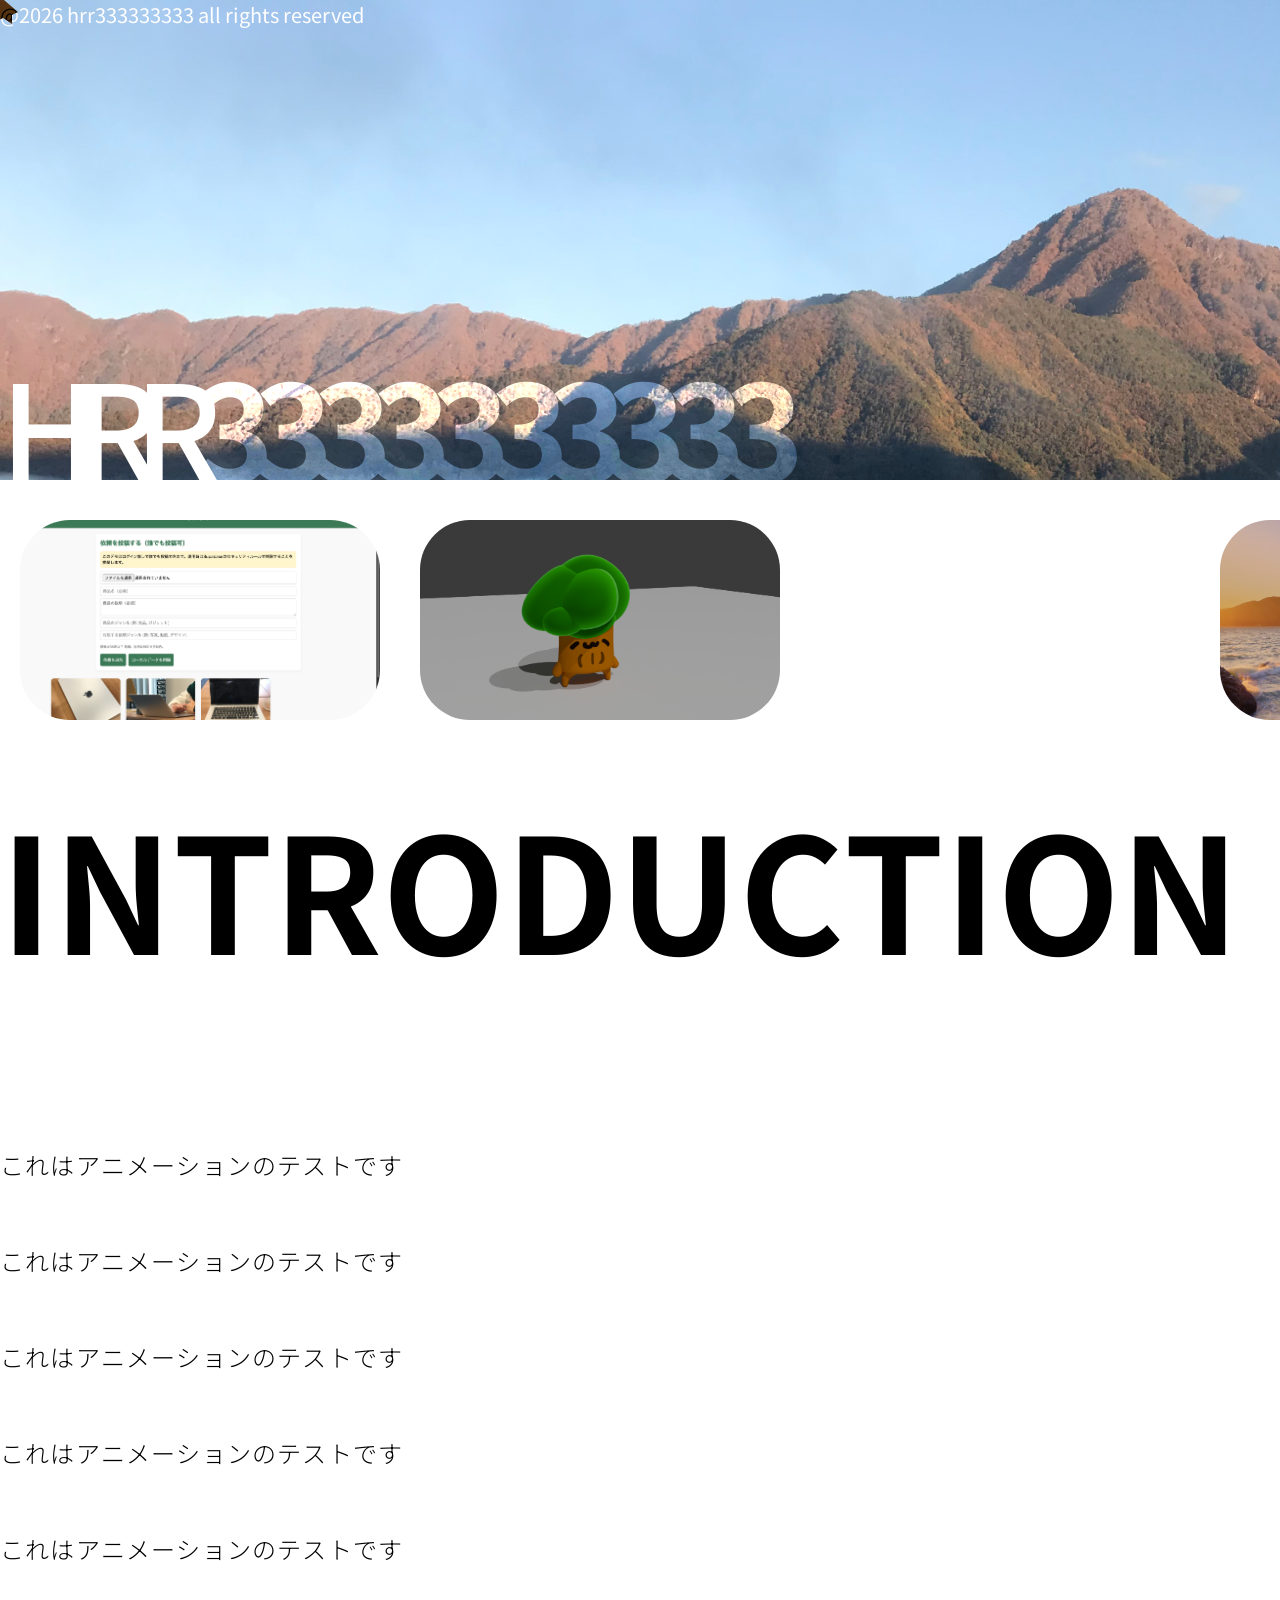
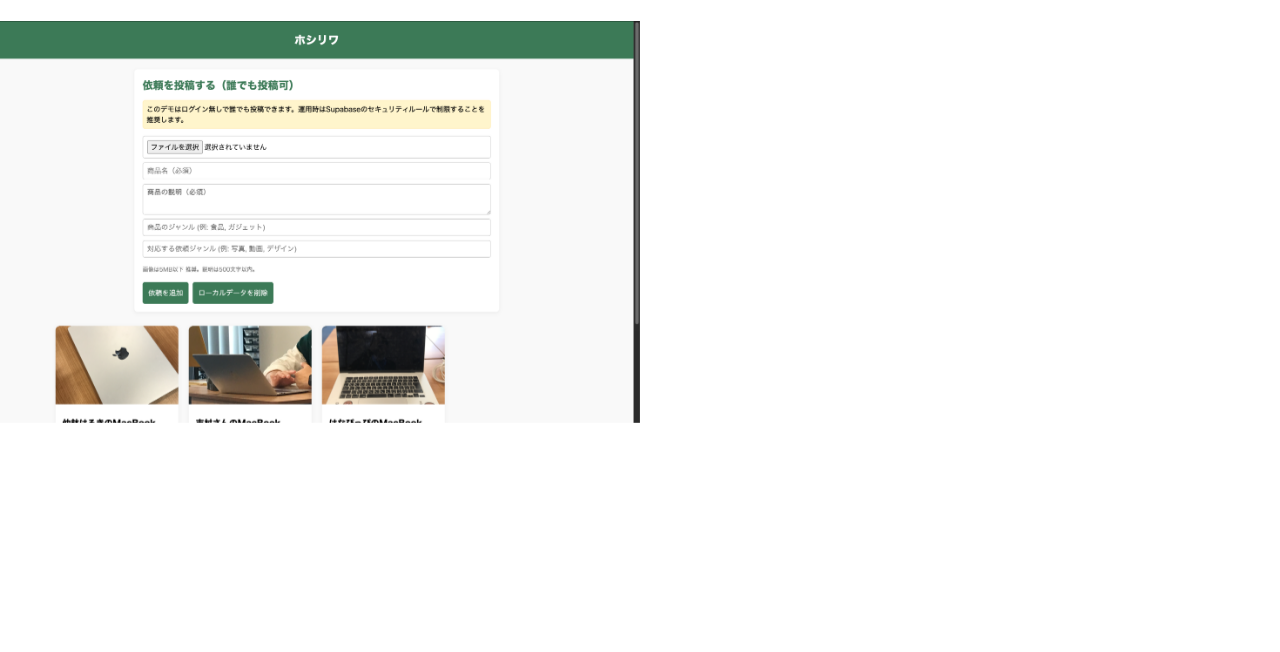
==== commit d0ca6c6a: "revealのスクロールアニメーションの作成。ヘッダーのアニメーションの追加。" ====
--- a/index.html
+++ b/index.html
@@ -35,14 +35,19 @@
     <br>
     <br>
     <br>
-    <span class="hrr">HRR
-        <span class="namae">3333333333</span>
-    </span>
+    <div class="hero-name" aria-label="HRR3333333333">
+        <span class="hrr">HRR</span>
+        <span class="namae" aria-hidden="true">3333333333</span>
+    </div>
     </div>
 
-    <div class="carousel">
+    <nav class="home-header-nav" aria-label="メインナビゲーション">
+        <a href="#works">WORKS</a>
+        <a href="#about">ABOUT</a>
+    </nav>
+
+    <div class="carousel" id="works">
     <div class="carousel-track">
-    <!-- リストアイテム（必要に応じて複製） -->
     <div class="carousel-item" role="button"><img src="media/hoshiriwa_site.JPEG" alt="画像の説明文">
     </div>
 
@@ -51,26 +56,40 @@
 
     <div class="carousel-item" role="button"><video src="media/画面収録 2026-07-21 10.12.12.MP4" alt="動画の説明文" autoplay muted loop playsinline></video>
     </div>
-    
 
-    <div class="carousel-item" role="button"><img src="media/hoshiriwa_site.JPEG" alt="画像の説明文">
+    <a class="carousel-item carousel-project-link" href="work_better_notch.html" aria-label="BetterNotchの制作ページ">
+        <img src="media/betternotch_desktop.JPEG" alt="BetterNotchの画面">
+        <figcaption>BetterNotch</figcaption>
+    </a>
+
+    <div class="carousel-item" role="button" aria-hidden="true"><img src="media/hoshiriwa_site.JPEG" alt="">
     </div>
 
-    <div class="carousel-item" role="button"><img src="media/wood.JPEG" alt="画像の説明文">
+    <div class="carousel-item" role="button" aria-hidden="true"><img src="media/wood.JPEG" alt="">
     </div>
 
-    <div class="carousel-item" role="button"><video src="media/画面収録 2026-07-21 10.12.12.MP4" alt="動画の説明文" autoplay muted loop playsinline></video>
+    <div class="carousel-item" role="button" aria-hidden="true"><video src="media/画面収録 2026-07-21 10.12.12.MP4" aria-label="動画の説明文" autoplay muted loop playsinline></video>
     </div>
+
+    <a class="carousel-item carousel-project-link" href="work_better_notch.html" aria-label="BetterNotchの制作ページ" aria-hidden="true" tabindex="-1">
+        <img src="media/betternotch_desktop.JPEG" alt="">
+    </a>
 </div>
 
-    <section class="about" aria-labelledby="about-title">
-        <h1 class="reveal" id="about-title" style="text-align: center;">ABOUT</h1>
-        <div class="down-arrow reveal"></div><br>
-        <div class="down-arrow reveal"></div><br>
-        <div class="down-arrow reveal"></div><br>
-        
+    <section class="about" id="about" aria-labelledby="about-title">
+        <h1 class="reveal" id="about-title" style="text-align: left;">INTRODUCTION</h1>
         <br>
         <br>
+        <br>
+        <br>
+
+        <p class="reveal about-line">これはアニメーションのテストです</p>
+        <p class="reveal about-line">これはアニメーションのテストです</p>
+        <p class="reveal about-line">これはアニメーションのテストです</p>
+        <p class="reveal about-line">これはアニメーションのテストです</p>
+        <p class="reveal about-line">これはアニメーションのテストです</p>
+        <img src="media/hoshiriwa_site.JPEG" class ="reveal" alt="ホシリワのWebサイト画面" style="width: 50%; height: auto;">
+        <br><br><br><br><br><br><br><br>
     </section>
     </main>
 
--- a/mitame.CSS
+++ b/mitame.CSS
@@ -23,27 +23,72 @@
 
 /* 画面内に入った文字を下からふわっと表示する */
 .reveal {
+  --reveal-distance: 24px;
   opacity: 0;
-  transform: translateY(24px),scaleY(0);
-  transition: opacity 700ms ease, transform 700ms ease;
+  transform: translateY(var(--reveal-distance));
+  transform-origin:  center; 
+  animation: reveal-character 200ms linear both;
 }
 
 .reveal.is-visible {
-  opacity: 1;
-  transform: translateY(0),scaleY(1);
-}
-
-.reveal-delay-1 {
-  transition-delay: 100ms;
-}
-
-.reveal-delay-2 {
-  transition-delay: 200ms;
-}
-
-.reveal-delay-3 {
-  transition-delay: 300ms;
-}
+  transform: translateY(var(--reveal-distance));
+  transform-origin:  center;
+  animation: reveal-character 50ms linear both ;
+}
+
+.reveal.is-visible .reveal-char {
+  display: inline-block;
+  animation: reveal-character 200ms cubic-bezier(0.2, 0.8, 0.2, 1) both;
+  animation-delay: calc(var(--reveal-char-index, 0) * 24ms + var(--reveal-char-delay, 0ms));
+}
+
+@keyframes reveal-character {
+  0% {
+    opacity: 0;
+    transform: scaleY(0)scaleX(1);
+  }
+
+  50% {
+    opacity: 1;
+    transform: scaleY(2)scaleX(0.1);
+  }
+  25% {
+    opacity: 1;
+    transform: scaleY(0.1)scaleX(2);
+  }
+
+  100% {
+    opacity: 1;
+    transform: scaleY(1)scaleX(1);
+  }
+}
+
+@keyframes reveal-in {
+  0% {
+    opacity: 0;
+    transform: scaleY(0)scaleX(1);
+  }
+
+  50% {
+    opacity: 1;
+    transform: scaleY(2)scaleX(0.1);
+  }
+  25% {
+    opacity: 1;
+    transform: scaleY(0.1)scaleX(2);
+  }
+
+  100% {
+    opacity: 1;
+    transform: scaleY(1)scaleX(1);
+  }
+
+  
+  
+}
+
+
+
 
 @keyframes nuxtIn {
   0% {
@@ -74,7 +119,7 @@
 }
 
 p {
-    text-align: center;
+    text-align: left;
     font-size: 1.5rem;
     color: #000000;
     font-weight:  300;
@@ -83,6 +128,10 @@
 
 }
 
+#about > .about-line {
+    margin: 1em 0 2em;
+}
+
 .overlay {
   color: #ffffff;
   mix-blend-mode: overlay;
@@ -92,9 +141,10 @@
   color: #ffffff;
   display: inline-block;
   font-weight: 500;
-  font-size: 15rem;
+  font-size: inherit;
   text-align: left;
   letter-spacing: -0.2em;
+  white-space: nowrap;
   /* 大文字の見た目の高さに行ボックスを合わせる */
   line-height: 0.72em;
   vertical-align: top;
@@ -104,7 +154,7 @@
   color: #ffffff;
   display: inline-block;
   font-weight: bold;
-  font-size: 15rem;
+  font-size: inherit;
   mix-blend-mode: overlay;
   letter-spacing: -0.15em;
   transform-origin: bottom;
@@ -113,6 +163,109 @@
   vertical-align: top;
 }
 
+.hero-name {
+  display: inline-flex;
+  width: max-content;
+  max-width: 100%;
+  align-items: flex-start;
+  flex-wrap: nowrap;
+  overflow: visible;
+  font-size: min(15rem, 10.5vw);
+  white-space: nowrap;
+}
+
+.hrr-placeholder {
+  display: inline-block;
+  flex: 0 0 auto;
+  visibility: hidden;
+}
+
+.home-header-nav {
+  position: fixed;
+  z-index: 10;
+  top: 18px;
+  right: clamp(18px, 4vw, 56px);
+  display: flex;
+  gap: clamp(18px, 3vw, 40px);
+  opacity: 0;
+  pointer-events: none;
+  font-size: 0.75rem;
+  font-weight: 600;
+  letter-spacing: 0.14em;
+  transform: translateY(-6px);
+}
+
+.home-header-nav a {
+  color: #111;
+  text-decoration: none;
+}
+
+.home-header-nav a::after {
+  display: block;
+  height: 1px;
+  background: currentColor;
+  content: "";
+  transform: scaleX(0);
+  transform-origin: left;
+  transition: transform 200ms ease;
+}
+
+.home-header-nav a:hover::after,
+.home-header-nav a:focus-visible::after {
+  transform: scaleX(1);
+}
+
+.home-header-ready::before {
+  position: fixed;
+  z-index: 9;
+  top: 0;
+  right: 0;
+  left: 0;
+  height: 60px;
+  background: rgba(255, 255, 255, calc(var(--home-header-progress, 0) * 0.72));
+  -webkit-backdrop-filter: blur(calc(var(--home-header-progress, 0) * 24px));
+  backdrop-filter: blur(calc(var(--home-header-progress, 0) * 24px));
+  content: "";
+  pointer-events: none;
+}
+
+.home-header-ready .page-content {
+  animation: none;
+  transform: none;
+}
+
+.home-header-ready .home-header-nav {
+  opacity: var(--home-header-progress, 0);
+  pointer-events: none;
+  transform: translateY(calc((1 - var(--home-header-progress, 0)) * -6px));
+}
+
+.home-header-ready.home-header-transition .hero-name .hrr {
+  animation: home-header-title 1000ms linear both paused;
+}
+
+@keyframes home-header-title {
+  from {
+    top: 0;
+    left: var(--home-header-title-left);
+    color: #fff;
+    font-size: var(--home-header-title-size);
+    letter-spacing: -0.2em;
+  }
+
+  to {
+    top: 18px;
+    left: 20px;
+    color: #111;
+    font-size: 28px;
+    letter-spacing: -0.1em;
+  }
+}
+
+.home-header-ready.home-header-active .home-header-nav {
+  pointer-events: auto;
+}
+
 @keyframes ﾖ_nyu{
   0% {
   transform: translateY(100%)
@@ -124,8 +277,8 @@
 
 
 .custom-cursor {
-  --cursor-size: 80px;
-
+  --cursor-size: 60px;
+  
   width: var(--cursor-size);
   height: var(--cursor-size);
   background: #ffffff;
@@ -176,11 +329,18 @@
 
 @media (prefers-reduced-motion: reduce) {
   .page-content,
-  .reveal {
+  .reveal,
+  .reveal.is-visible {
     animation: none;
     opacity: 1;
     transform: none;
     transition: none;
+  }
+
+  .reveal.is-visible .reveal-char {
+    animation: none;
+    opacity: 1;
+    transform: none;
   }
 
   .custom-cursor {
@@ -228,8 +388,11 @@
   flex: 0 0 clamp(280px, 34vw, 400px);
   padding: 20px;
   box-sizing: border-box;
+  display: block;
   position: relative;
   vertical-align: top;
+  color: inherit;
+  text-decoration: none;
 }
 .carousel-item img,
 .carousel-item video {
@@ -264,7 +427,7 @@
     transform: translateX(0);
   }
   100% {
-    transform: translateX(-73%);
+    transform: translateX(-50%);
   }
 }
 
@@ -477,12 +640,7 @@
 }
 
 .project-page .reveal {
-  transform: translateY(28px);
-  transition: opacity 700ms ease, transform 700ms ease;
-}
-
-.project-page .reveal.is-visible {
-  transform: translateY(0);
+  --reveal-distance: 28px;
 }
 
 .project-overview,
@@ -658,8 +816,10 @@
 @media (prefers-reduced-motion: reduce) {
   .project-page .reveal,
   .project-back-link span,
-  .project-footer a span {
+  .project-footer a span,
+  .stretch-text.is-animating {
     transition: none;
+    animation-duration: 1ms;
   }
 }
 
@@ -676,7 +836,26 @@
   font-weight: 500;
   letter-spacing: -0.06em;
   line-height: 1;
-  margin-bottom: -0.08em;
+  margin-bottom: 0;
+  animation: none;
+}
+
+.better-notch-title-ready {
+  --hero-header-progress: 0;
+}
+
+.better-notch-title-ready::before {
+  position: fixed;
+  z-index: 9;
+  top: 0;
+  right: 0;
+  left: 0;
+  height: 80px;
+  background: rgba(255, 255, 255, calc(var(--hero-header-progress) * 0.72));
+  -webkit-backdrop-filter: blur(calc(var(--hero-header-progress) * 24px));
+  backdrop-filter: blur(calc(var(--hero-header-progress) * 10px));
+  content: "";
+  pointer-events: none;
 }
 
 .better-notch-hero {
@@ -740,7 +919,32 @@
 }
 
 .project-page .project-showcase {
-  padding-bottom: clamp(72px, 10vw, 140px);
+  padding-bottom: clamp(32px, 5vw, 64px);
+}
+
+.stretch-text {
+  display: block;
+  width: 100%;
+  margin: 0;
+  text-align: center;
+  letter-spacing: 0.2em;
+  text-transform: uppercase;
+}
+
+.stretch-text.is-animating {
+  animation: stretch-text 2s ease-in-out;
+}
+
+@keyframes stretch-text {
+  0%, 100% {
+    letter-spacing: 0.2em;
+    transform: scale(1);
+  }
+
+  50% {
+    letter-spacing: 0.4em;
+    transform: scale(1.5, 0.5);
+  }
 }
 
 .project-page .project-image-frame {
@@ -751,6 +955,49 @@
   max-height: none;
   aspect-ratio: auto;
   object-fit: contain;
+}
+
+/* デバイスを含む動画を元の縦横比のまま表示する。 */
+.device-demo {
+  position: relative;
+  width: 100%;
+  max-width: 1100px;
+  margin: 0 auto;
+  aspect-ratio: 4 / 3;
+}
+
+.device-demo-poster,
+.device-demo-video {
+  position: absolute;
+  inset: 0;
+  display: block;
+  width: 100%;
+  height: 100%;
+  object-fit: contain;
+}
+
+.device-demo-poster {
+  z-index: 1;
+  opacity: 1;
+  transition: opacity 180ms ease;
+}
+
+.device-demo-video {
+  z-index: 0;
+}
+
+.device-demo.is-playing .device-demo-poster {
+  opacity: 0;
+}
+
+.sr-only {
+  position: absolute;
+  width: 1px;
+  height: 1px;
+  overflow: hidden;
+  clip: rect(0, 0, 0, 0);
+  white-space: nowrap;
+  clip-path: inset(50%);
 }
 
 .project-page .project-footer {
@@ -769,6 +1016,16 @@
 }
 
 @media (max-width: 700px) {
+  .hero-name {
+    font-size: min(15rem, 10.5vw);
+  }
+
+  .home-header-nav {
+    top: 17px;
+    gap: 16px;
+    font-size: 0.68rem;
+  }
+
   .project-hero .namae {
     font-size: clamp(4rem, 18vw, 8rem);
     line-height: 1;
@@ -778,4 +1035,4 @@
     grid-template-columns: 1fr;
     gap: 24px;
   }
-}+}
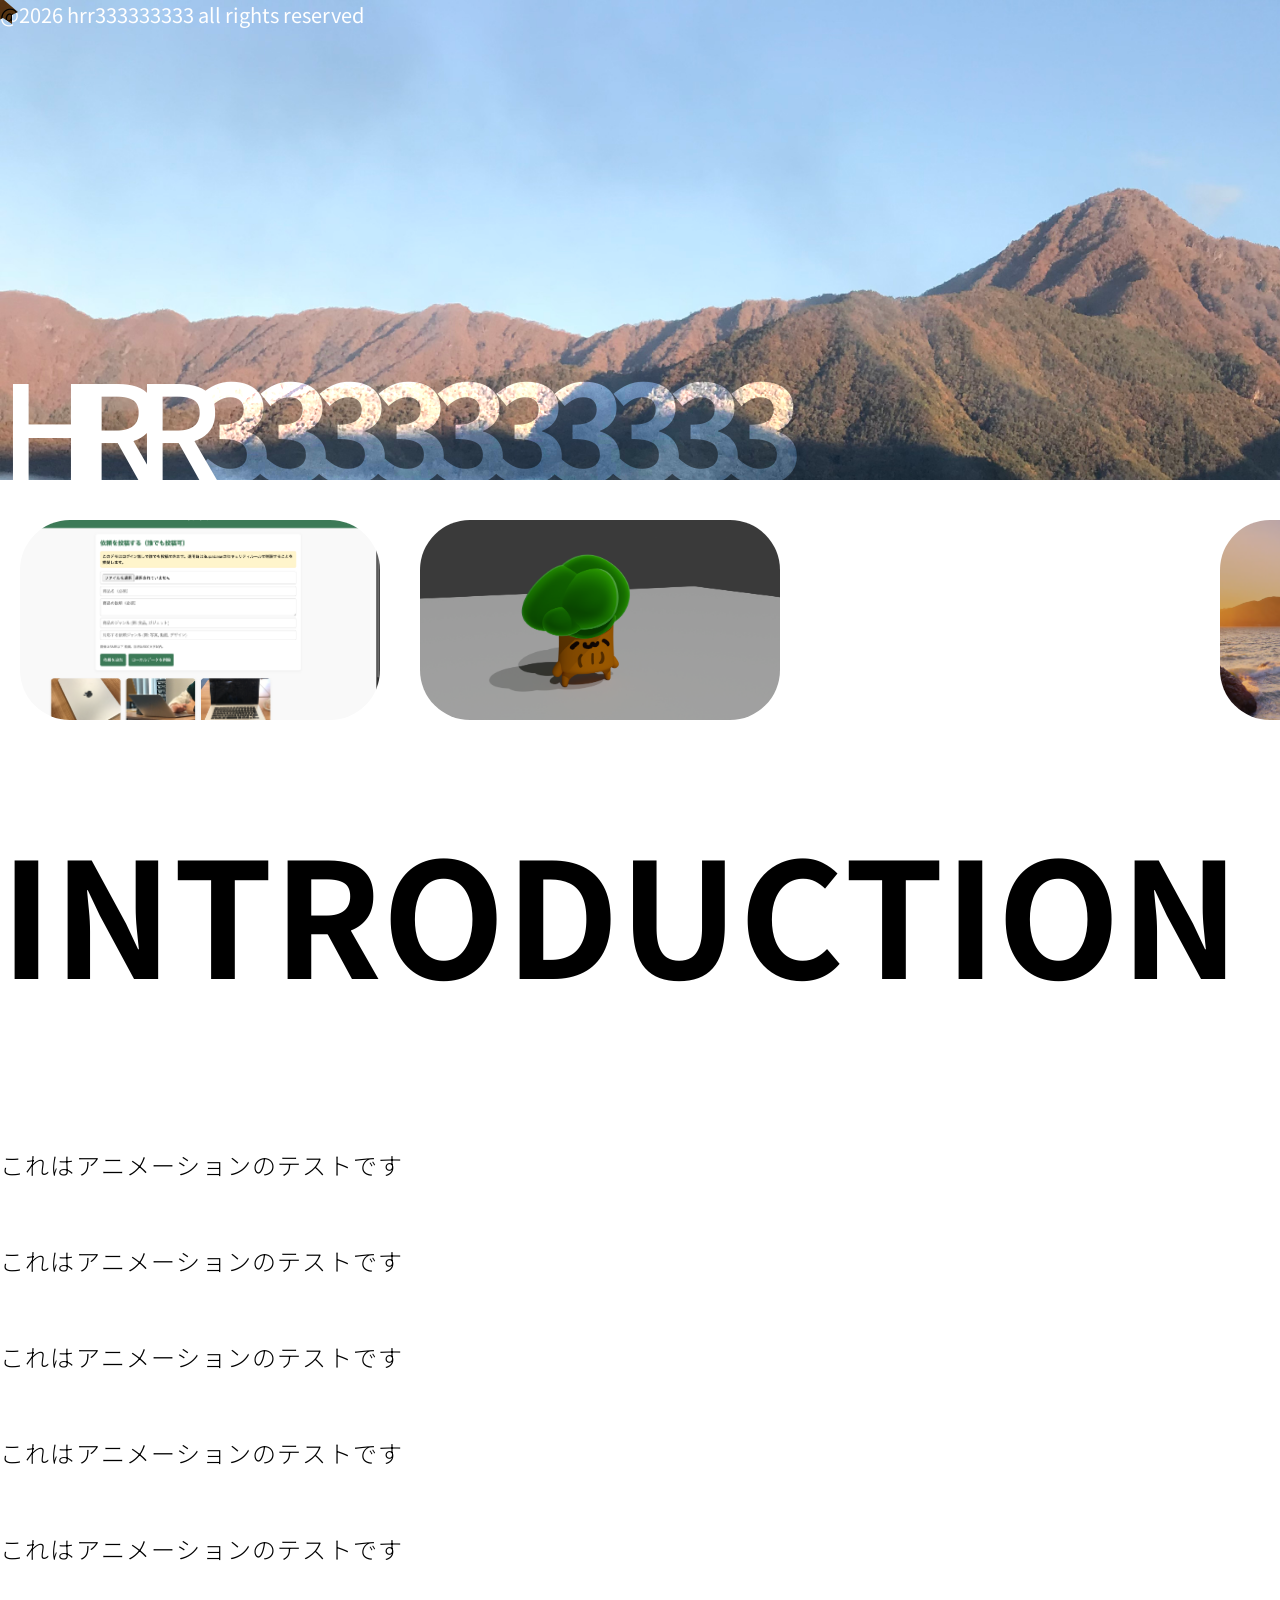
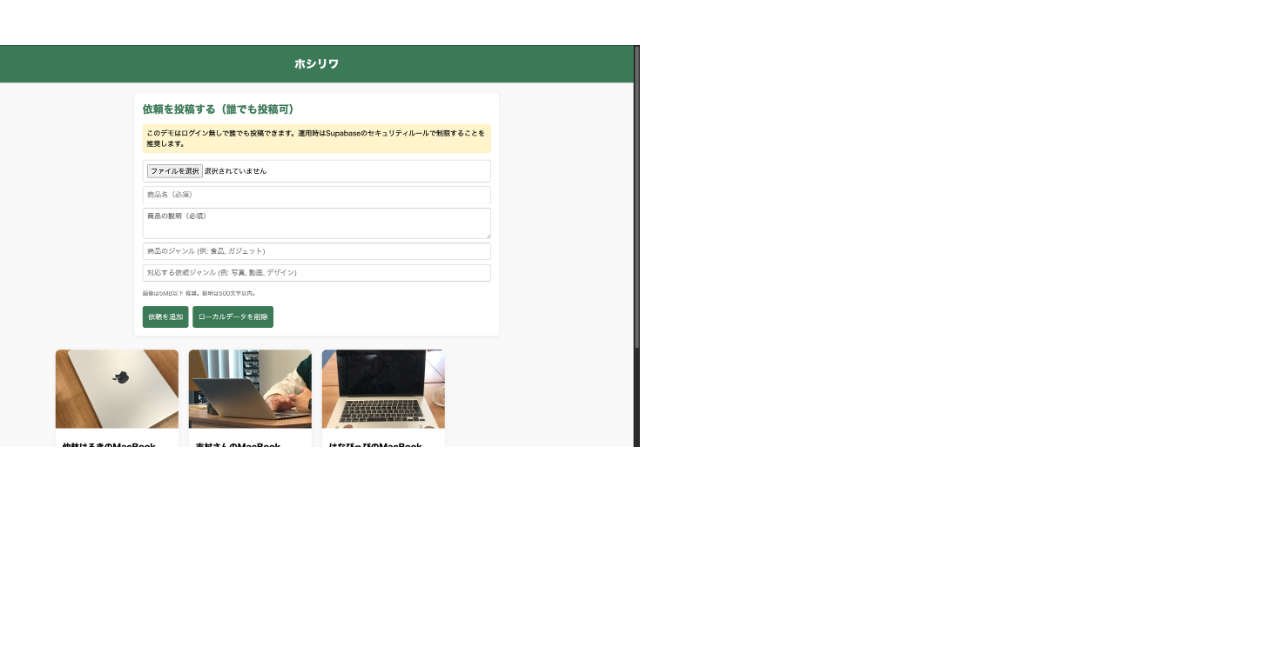
==== commit 8e7df807: "画像表示いろいろ" ====
--- a/index.html
+++ b/index.html
@@ -77,7 +77,7 @@
 </div>
 
     <section class="about" id="about" aria-labelledby="about-title">
-        <h1 class="reveal" id="about-title" style="text-align: left;">INTRODUCTION</h1>
+        <h1 class="reveal reveal-heading" id="about-title" style="text-align: left;">INTRODUCTION</h1>
         <br>
         <br>
         <br>
@@ -88,7 +88,7 @@
         <p class="reveal about-line">これはアニメーションのテストです</p>
         <p class="reveal about-line">これはアニメーションのテストです</p>
         <p class="reveal about-line">これはアニメーションのテストです</p>
-        <img src="media/hoshiriwa_site.JPEG" class ="reveal" alt="ホシリワのWebサイト画面" style="width: 50%; height: auto;">
+        <img src="media/hoshiriwa_site.JPEG" class ="reveal reveal-image" alt="ホシリワのWebサイト画面" style="width: 50%; height: auto;">
         <br><br><br><br><br><br><br><br>
     </section>
     </main>
--- a/mitame.CSS
+++ b/mitame.CSS
@@ -24,44 +24,118 @@
 /* 画面内に入った文字を下からふわっと表示する */
 .reveal {
   --reveal-distance: 24px;
+  --reveal-duration: 200ms;
+  --reveal-char-delay: 0ms;
+  --reveal-char-stagger: 24ms;
   opacity: 0;
+  visibility: hidden;
   transform: translateY(var(--reveal-distance));
   transform-origin:  center; 
-  animation: reveal-character 200ms linear both;
 }
 
 .reveal.is-visible {
+  opacity: 1;
+  visibility: visible;
   transform: translateY(var(--reveal-distance));
   transform-origin:  center;
-  animation: reveal-character 50ms linear both ;
+  animation: reveal-character var(--reveal-duration) linear both;
+}
+
+.reveal-heading.is-visible {
+  animation-name: reveal-heading-animation;
+  animation-timing-function: steps(3, jump-end);
+}
+
+.reveal-image.is-visible {
+  animation-name: reveal-image-animation;
+  animation-timing-function: linear;
+  --reveal-duration: 200ms;
 }
 
 .reveal.is-visible .reveal-char {
   display: inline-block;
-  animation: reveal-character 200ms cubic-bezier(0.2, 0.8, 0.2, 1) both;
-  animation-delay: calc(var(--reveal-char-index, 0) * 24ms + var(--reveal-char-delay, 0ms));
+  animation: reveal-character var(--reveal-duration) cubic-bezier(0.2, 0.8, 0.2, 1) both;
+  animation-delay: calc(var(--reveal-char-index, 0) * var(--reveal-char-stagger) + var(--reveal-char-delay));
+}
+
+.reveal-heading.is-visible .reveal-char {
+  animation-name: reveal-heading-animation;
+  animation-timing-function: steps(3, end);
+}
+
+.reveal-image.is-visible .reveal-char {
+  animation-name: reveal-image-animation;
+  animation-timing-function: linear;
+  --reveal-duration: 200ms;
 }
 
 @keyframes reveal-character {
   0% {
+    opacity: 1;
+    transform: scaleY(0)scaleX(1);
+  }
+
+  50% {
+    opacity: 1;
+    transform: scaleY(2)scaleX(0.1);
+  }
+  25% {
+    opacity: 1;
+    transform: scaleY(0.1)scaleX(2);
+  }
+
+  100% {
+    opacity: 1;
+    transform: scaleY(1)scaleX(1);
+  }
+}
+
+@keyframes reveal-heading-animation {
+  0% {
+    color: transparent;
+    opacity: 1;
+    background-color: #00000000;
+    
+  }
+
+  50% {
+    color:#ffffff;
+    background-color: #000000;
+    
+  }
+
+  100% {
+    color: #000000;
+    opacity: 1;
+    background-color: transparent;
+    
+  }
+}
+
+@keyframes reveal-image-animation {
+  0% {
     opacity: 0;
-    transform: scaleY(0)scaleX(1);
-  }
-
-  50% {
-    opacity: 1;
-    transform: scaleY(2)scaleX(0.1);
-  }
-  25% {
-    opacity: 1;
-    transform: scaleY(0.1)scaleX(2);
+    
+    filter: brightness(0%) grayscale(100%);
+  }
+
+  33.33% {
+    opacity: 1;
+    filter: brightness(0%) grayscale(100%);
+  }
+
+  66.66% {
+    opacity: 1;
+    filter: brightness(100%) grayscale(100%);
   }
 
   100% {
     opacity: 1;
-    transform: scaleY(1)scaleX(1);
-  }
-}
+    
+    filter: brightness(100%) grayscale(0%);
+  }
+}
+
 
 @keyframes reveal-in {
   0% {
@@ -278,7 +352,7 @@
 
 .custom-cursor {
   --cursor-size: 60px;
-  
+
   width: var(--cursor-size);
   height: var(--cursor-size);
   background: #ffffff;
@@ -333,6 +407,7 @@
   .reveal.is-visible {
     animation: none;
     opacity: 1;
+    visibility: visible;
     transform: none;
     transition: none;
   }
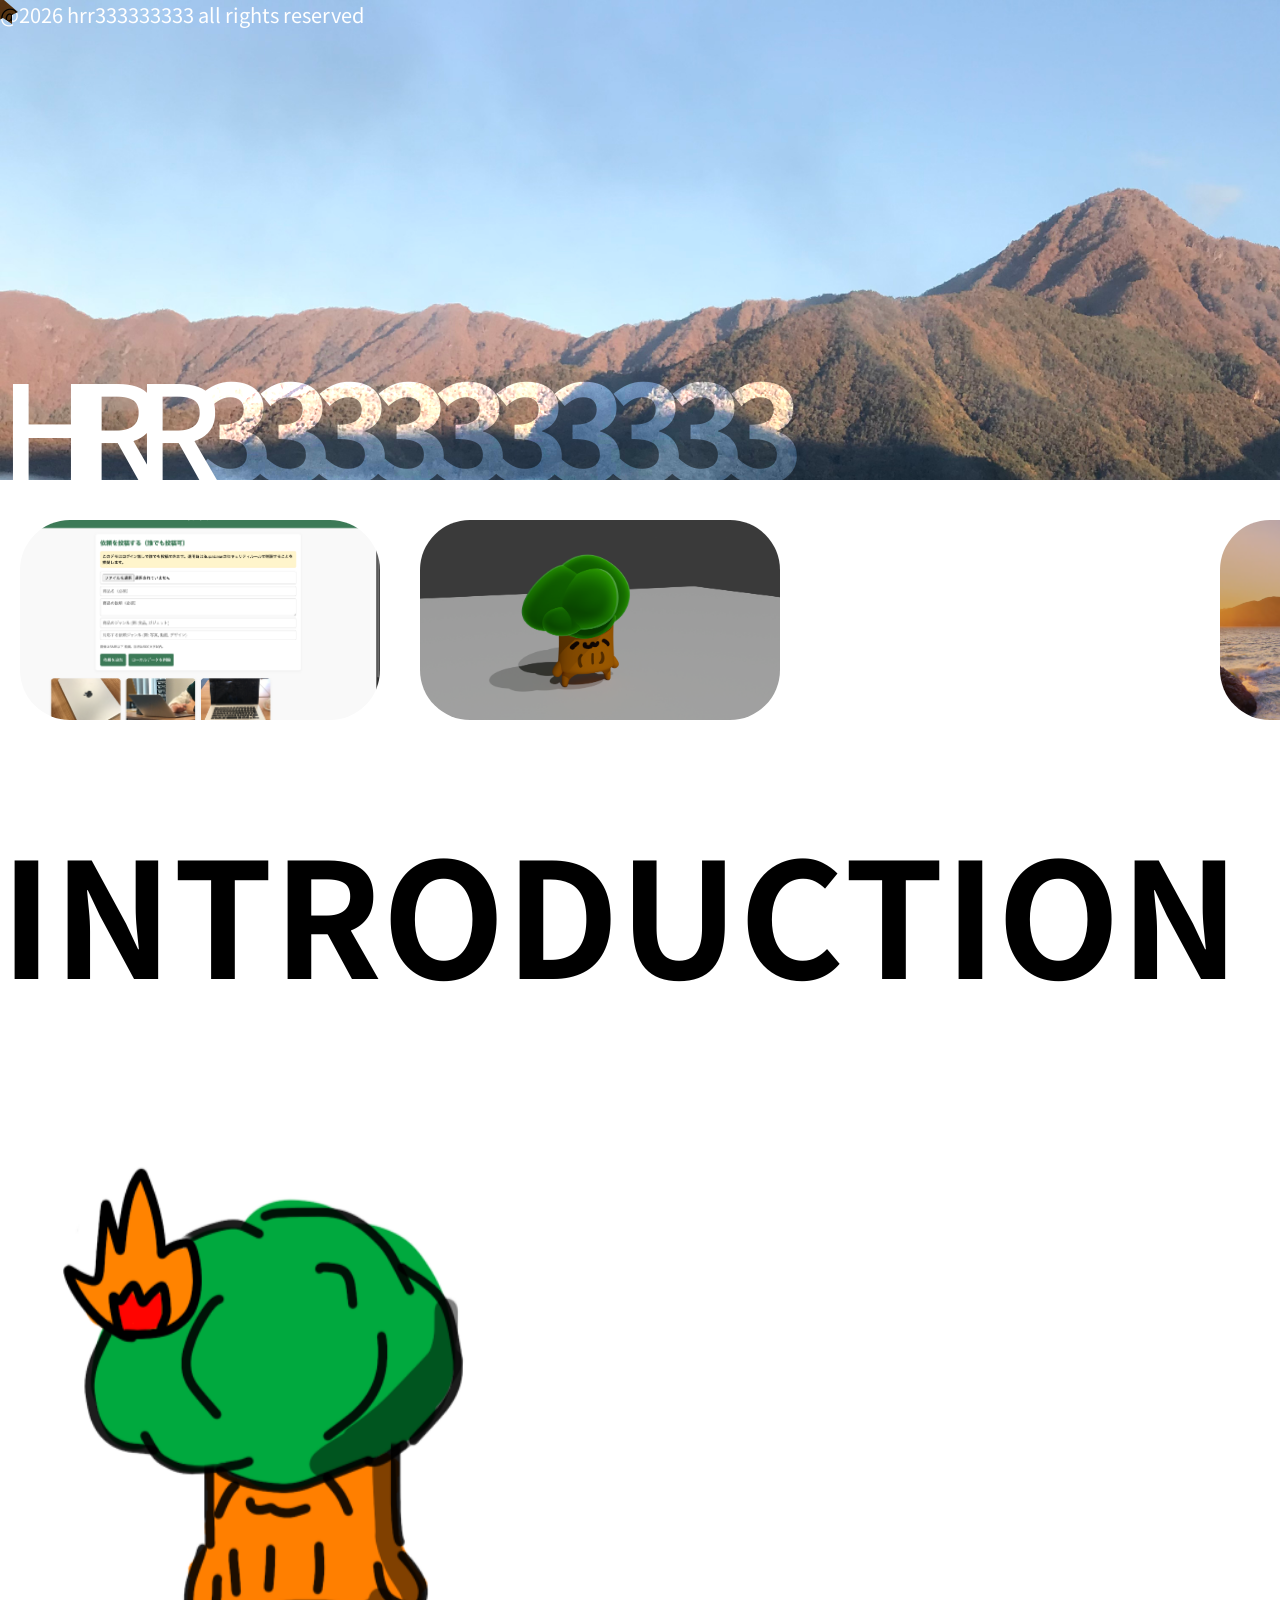
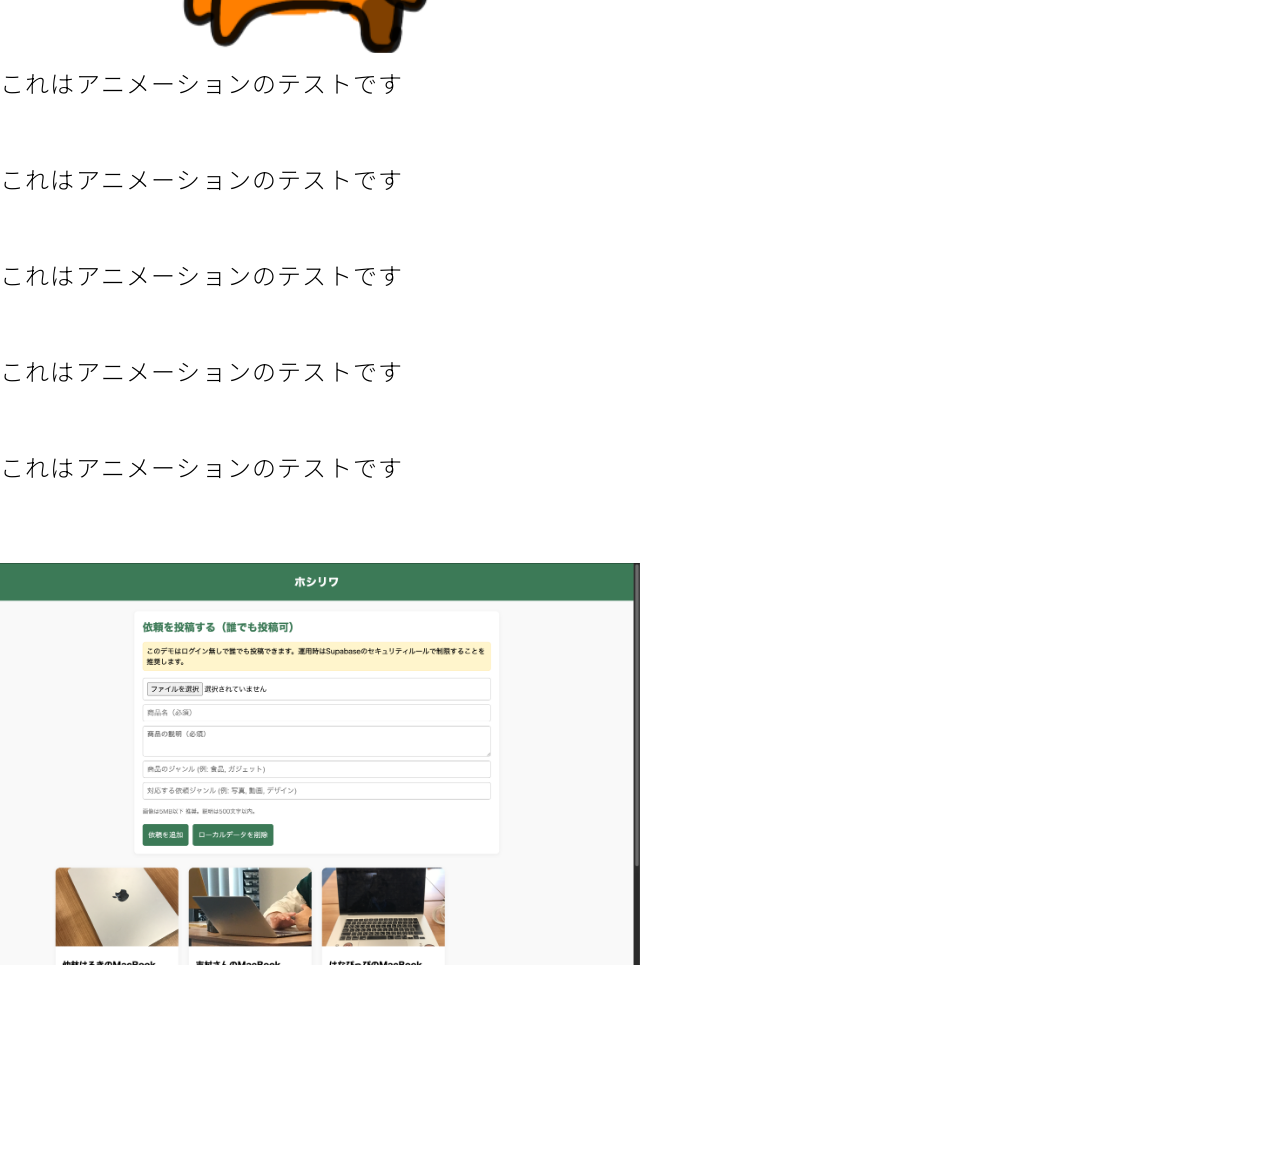
==== commit 799d0c3f: "スマートフォンへの対応（多分）" ====
--- a/index.html
+++ b/index.html
@@ -82,7 +82,7 @@
         <br>
         <br>
         <br>
-
+        <img src="media/wood_icon.PNG" class ="reveal reveal-image" alt="あいこん" style="width: 40%; height: auto;">
         <p class="reveal about-line">これはアニメーションのテストです</p>
         <p class="reveal about-line">これはアニメーションのテストです</p>
         <p class="reveal about-line">これはアニメーションのテストです</p>
--- a/mitame.CSS
+++ b/mitame.CSS
@@ -49,7 +49,7 @@
 .reveal-image.is-visible {
   animation-name: reveal-image-animation;
   animation-timing-function: linear;
-  --reveal-duration: 200ms;
+  --reveal-duration: 500ms;
 }
 
 .reveal.is-visible .reveal-char {
@@ -66,7 +66,7 @@
 .reveal-image.is-visible .reveal-char {
   animation-name: reveal-image-animation;
   animation-timing-function: linear;
-  --reveal-duration: 200ms;
+  --reveal-duration: 500ms;
 }
 
 @keyframes reveal-character {
@@ -116,23 +116,35 @@
   0% {
     opacity: 0;
     
+    filter: brightness(0%) grayscale(100%)blur(10px);
+  }
+  5% {
+    opacity: 0;
+    
+    filter: brightness(200%) grayscale(100%);
+  }
+  10% {
+    opacity: 0;
+    
     filter: brightness(0%) grayscale(100%);
   }
 
   33.33% {
     opacity: 1;
-    filter: brightness(0%) grayscale(100%);
+    
+    filter: brightness(0%) grayscale(100%)blur(1px);
   }
 
   66.66% {
     opacity: 1;
-    filter: brightness(100%) grayscale(100%);
+    
+    filter: brightness(100%) grayscale(20%);
   }
 
   100% {
     opacity: 1;
     
-    filter: brightness(100%) grayscale(0%);
+    filter: brightness(100%) grayscale(0%)blur(0px);
   }
 }
 
@@ -1092,7 +1104,7 @@
 
 @media (max-width: 700px) {
   .hero-name {
-    font-size: min(15rem, 10.5vw);
+    font-size: clamp(3.25rem, 12vw, 8rem);
   }
 
   .home-header-nav {
@@ -1111,3 +1123,119 @@
     gap: 24px;
   }
 }
+
+/* スマートフォンではPC版のレイアウトを保ちつつ、読みやすさだけを調整する。 */
+@media (max-width: 600px) {
+  body {
+    font-size: 16px;
+  }
+
+  h1 {
+    font-size: clamp(2.75rem, 12vw, 4rem);
+    line-height: 1.05;
+  }
+
+  h2 {
+    font-size: clamp(2rem, 9vw, 3rem);
+    line-height: 1.15;
+  }
+
+  p {
+    font-size: 1rem;
+    line-height: 1.9;
+    letter-spacing: 0.03em;
+  }
+
+  .pararax_frame {
+    background-attachment: scroll;
+  }
+
+  .hero-name {
+    max-width: none;
+    font-size: clamp(3.25rem, 12vw, 8rem);
+  }
+
+  .overlay {
+    font-size: 0.65rem;
+    letter-spacing: 0.02em;
+  }
+
+  .home-header-nav {
+    right: 16px;
+    gap: 14px;
+    font-size: 0.65rem;
+  }
+
+  .carousel {
+    padding: 12px 0;
+  }
+
+  .carousel-item {
+    flex-basis: 78vw;
+    padding: 12px;
+  }
+
+  .carousel-item img,
+  .carousel-item video {
+    height: auto;
+    aspect-ratio: 2 / 1;
+    border-radius: 28px;
+  }
+
+  .about {
+    padding: 0 16px;
+  }
+
+  .about img {
+    width: 100% !important;
+  }
+
+  .about > br {
+    display: none;
+  }
+
+  .about > .about-line {
+    margin: 1.5em 0;
+  }
+
+  .project-page .project-overview,
+  .project-page .project-showcase {
+    width: min(1120px, calc(100% - 32px));
+  }
+
+  .project-page .project-overview {
+    padding: 56px 0 72px;
+  }
+
+  .project-page .project-section-heading h1 {
+    margin-bottom: 18px;
+    font-size: clamp(3rem, 15vw, 5rem);
+  }
+
+  .project-page .project-section-heading h2 {
+    font-size: clamp(1.6rem, 8vw, 2.4rem);
+  }
+
+  .project-page .project-overview-copy p {
+    font-size: 1rem;
+    line-height: 2;
+    overflow-wrap: anywhere;
+  }
+
+  .better-notch-title {
+    font-size: clamp(2.75rem, 14vw, 6rem);
+  }
+
+  .better-notch-hero {
+    min-height: 16rem;
+  }
+
+  .device-demo {
+    aspect-ratio: 1 / 1;
+  }
+
+  .project-page .project-footer {
+    padding: 22px 16px;
+    font-size: 0.8rem;
+  }
+}
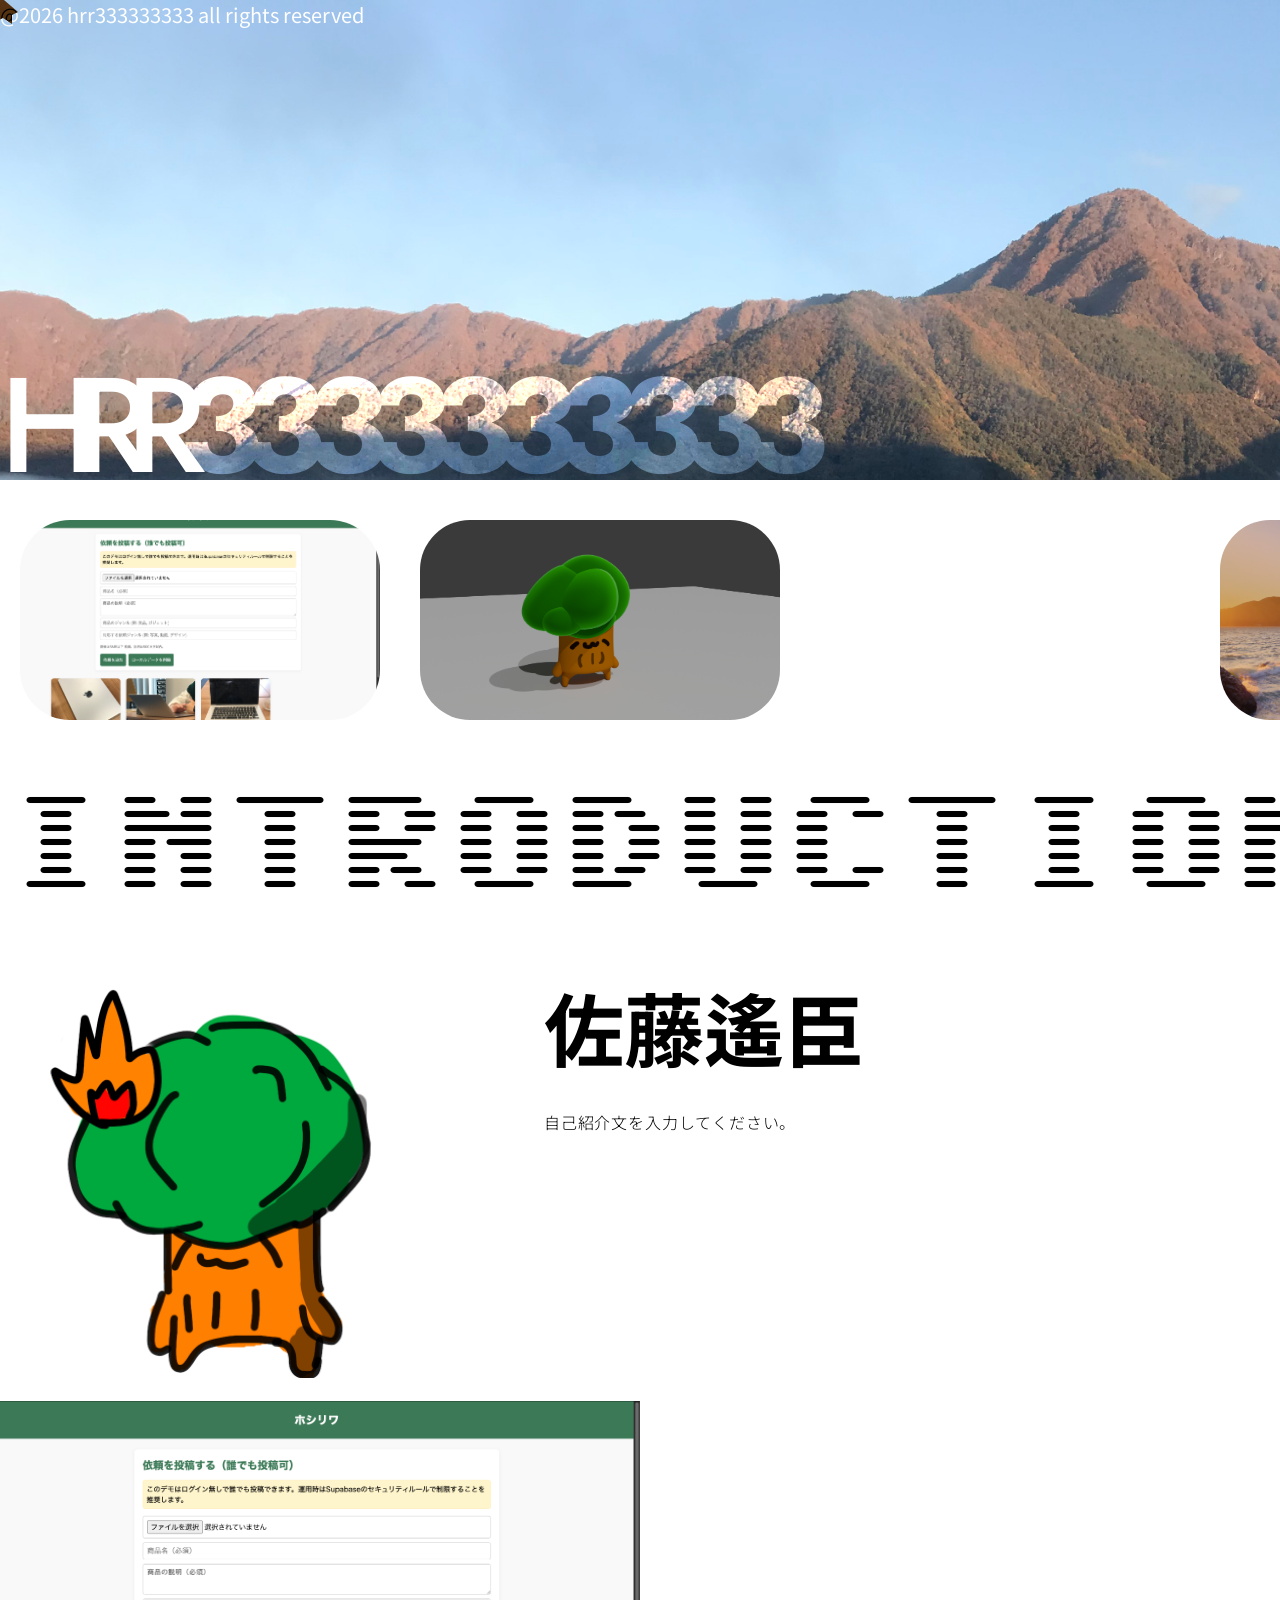
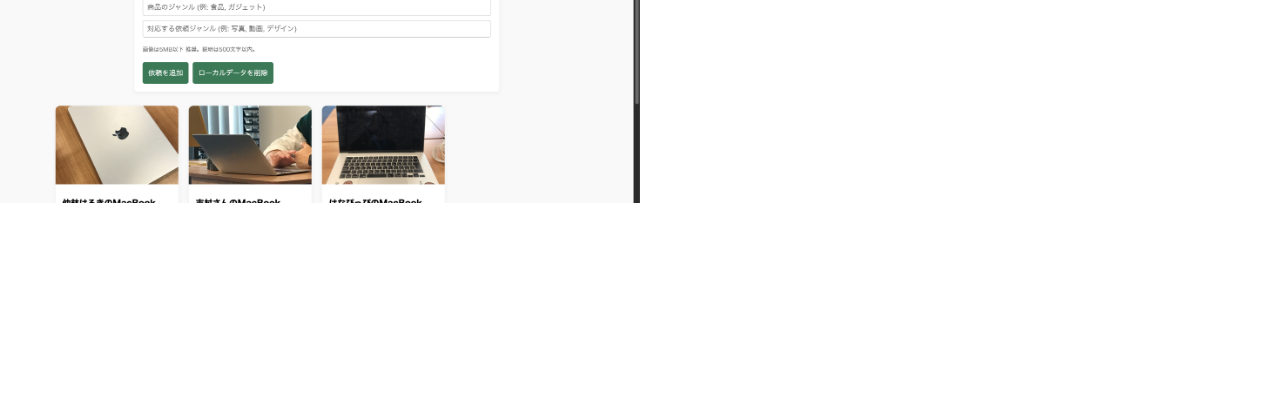
==== commit 4657df3a: "フォントの変更、その他デザインの修正" ====
--- a/index.html
+++ b/index.html
@@ -78,16 +78,17 @@
 
     <section class="about" id="about" aria-labelledby="about-title">
         <h1 class="reveal reveal-heading" id="about-title" style="text-align: left;">INTRODUCTION</h1>
-        <br>
-        <br>
-        <br>
-        <br>
-        <img src="media/wood_icon.PNG" class ="reveal reveal-image" alt="あいこん" style="width: 40%; height: auto;">
-        <p class="reveal about-line">これはアニメーションのテストです</p>
-        <p class="reveal about-line">これはアニメーションのテストです</p>
-        <p class="reveal about-line">これはアニメーションのテストです</p>
-        <p class="reveal about-line">これはアニメーションのテストです</p>
-        <p class="reveal about-line">これはアニメーションのテストです</p>
+        <br><br><br>
+        <div class="about-profile reveal" >
+            <figure class="about-profile-icon" >
+                <img src="media/wood_icon.PNG" class="reveal reveal-icon" alt="プロフィールアイコン">
+            </figure>
+            <div class="about-profile-details">
+                <h2 class="about-profile-name" style="font-family: Noto Sans JP">佐藤遙臣</h2>
+                
+                <p class="about-profile-bio">自己紹介文を入力してください。</p>
+            </div>
+        </div>
         <img src="media/hoshiriwa_site.JPEG" class ="reveal reveal-image" alt="ホシリワのWebサイト画面" style="width: 50%; height: auto;">
         <br><br><br><br><br><br><br><br>
     </section>
--- a/mitame.CSS
+++ b/mitame.CSS
@@ -1,3 +1,6 @@
+@import url('https://fonts.googleapis.com/css2?family=Sixtyfour:BLED,SCAN@0..100,-53..100&display=swap');
+@import url('https://fonts.googleapis.com/css2?family=Jost:wght@100..900&display=swap');
+
 *,
 *::before,
 *::after {
@@ -52,6 +55,12 @@
   --reveal-duration: 500ms;
 }
 
+.reveal-icon.is-visible {
+  animation-name: reveal-icon-animation;
+  animation-timing-function: ease-in-out;
+  --reveal-duration: 400ms;
+}
+
 .reveal.is-visible .reveal-char {
   display: inline-block;
   animation: reveal-character var(--reveal-duration) cubic-bezier(0.2, 0.8, 0.2, 1) both;
@@ -69,6 +78,12 @@
   --reveal-duration: 500ms;
 }
 
+.reveal-icon.is-visible .reveal-char {
+  animation-name: reveal-icon-animation;
+  animation-timing-function: ease-in-out;
+  --reveal-duration: 400ms;
+}
+
 @keyframes reveal-character {
   0% {
     opacity: 1;
@@ -95,20 +110,20 @@
     color: transparent;
     opacity: 1;
     background-color: #00000000;
-    
+    font-variation-settings: "BLED" 200, "SCAN" -53;
   }
 
   50% {
     color:#ffffff;
     background-color: #000000;
-    
+    font-variation-settings: "BLED" 200, "SCAN" 50;
   }
 
   100% {
     color: #000000;
     opacity: 1;
     background-color: transparent;
-    
+    font-variation-settings: "BLED" 0, "SCAN" -30;
   }
 }
 
@@ -149,6 +164,7 @@
 }
 
 
+
 @keyframes reveal-in {
   0% {
     opacity: 0;
@@ -173,8 +189,49 @@
   
 }
 
-
-
+@keyframes reveal-icon-animation {
+  0% {
+    opacity: 0;
+    border-radius: 100%;
+    transform: scale(0.5);
+    filter: brightness(0%) grayscale(100%)blur(10px);
+    
+  }
+  5% {
+    opacity: 0;
+    
+    transform: scale(0.9);
+    filter: brightness(200%) grayscale(100%);
+  }
+  10% {
+    opacity: 0;
+    
+    transform: scale(1.0);
+    filter: brightness(0%) grayscale(100%);
+  }
+
+  33.33% {
+    opacity: 1;
+    border-radius: 10%;
+    transform: scale(0.5);
+    filter: brightness(0%) grayscale(100%)blur(1px);
+  }
+
+  66.66% {
+    opacity: 1;
+    border-radius: 0%;
+    transform: scale(1);
+    filter: brightness(100%) grayscale(20%);
+  }
+
+  100% {
+    opacity: 1;
+    border-radius: 0%;
+    transform: scale(1);
+    filter: brightness(100%) grayscale(0%)blur(0px);
+    
+  }
+}
 
 @keyframes nuxtIn {
   0% {
@@ -190,18 +247,29 @@
 h1 {
     margin: 0;
     max-width: 100%;
-    font-size: 10rem;
+    font-size: 7rem;
     color: #000000;
     font-weight: bold;
     text-align: left;
 }
-
-
 
 h2 {
     text-align: left;
     font-size: 5rem;
     color: #000000;
+}
+
+h1,
+h2,
+h3 {
+    font-family: "Sixtyfour", monospace;
+    font-variation-settings: "BLED" 0, "SCAN" -30;
+}
+
+.namae,
+.hrr,
+.hero-name {
+    font-family: "Jost", sans-serif;
 }
 
 p {
@@ -216,6 +284,51 @@
 
 #about > .about-line {
     margin: 1em 0 2em;
+}
+
+.about-profile {
+  display: flex;
+  align-items: flex-start;
+  gap: 32px;
+}
+
+.about-profile-icon {
+  width: 40%;
+  margin: 0;
+  flex-shrink: 0;
+}
+
+.about-profile-icon img {
+  display: block;
+  width: 80%;
+  height: auto;
+}
+
+.about-profile-details {
+  flex: 1;
+}
+
+.about-profile-name {
+  margin: 0 0 24px;
+}
+
+.about-profile-list {
+  margin: 0;
+}
+
+.about-profile-list div {
+  display: grid;
+  grid-template-columns: 120px 1fr;
+  gap: 16px;
+  margin-bottom: 12px;
+}
+
+.about-profile-list dt,
+.about-profile-list dd,
+.about-profile-bio {
+  margin: 0;
+  font-size: 1rem;
+  line-height: 1.8;
 }
 
 .overlay {
@@ -1124,6 +1237,13 @@
   }
 }
 
+.about-profile {
+  display: flex;
+  align-items: flex-start;
+  gap: 32px;
+  text-align: center;
+}
+
 /* スマートフォンではPC版のレイアウトを保ちつつ、読みやすさだけを調整する。 */
 @media (max-width: 600px) {
   body {
@@ -1186,6 +1306,19 @@
     padding: 0 16px;
   }
 
+  .about-profile {
+    display: block;
+  }
+
+  .about-profile-icon {
+    width: 100%;
+    margin-bottom: 24px;
+  }
+
+  .about-profile-list div {
+    grid-template-columns: 96px 1fr;
+  }
+
   .about img {
     width: 100% !important;
   }
